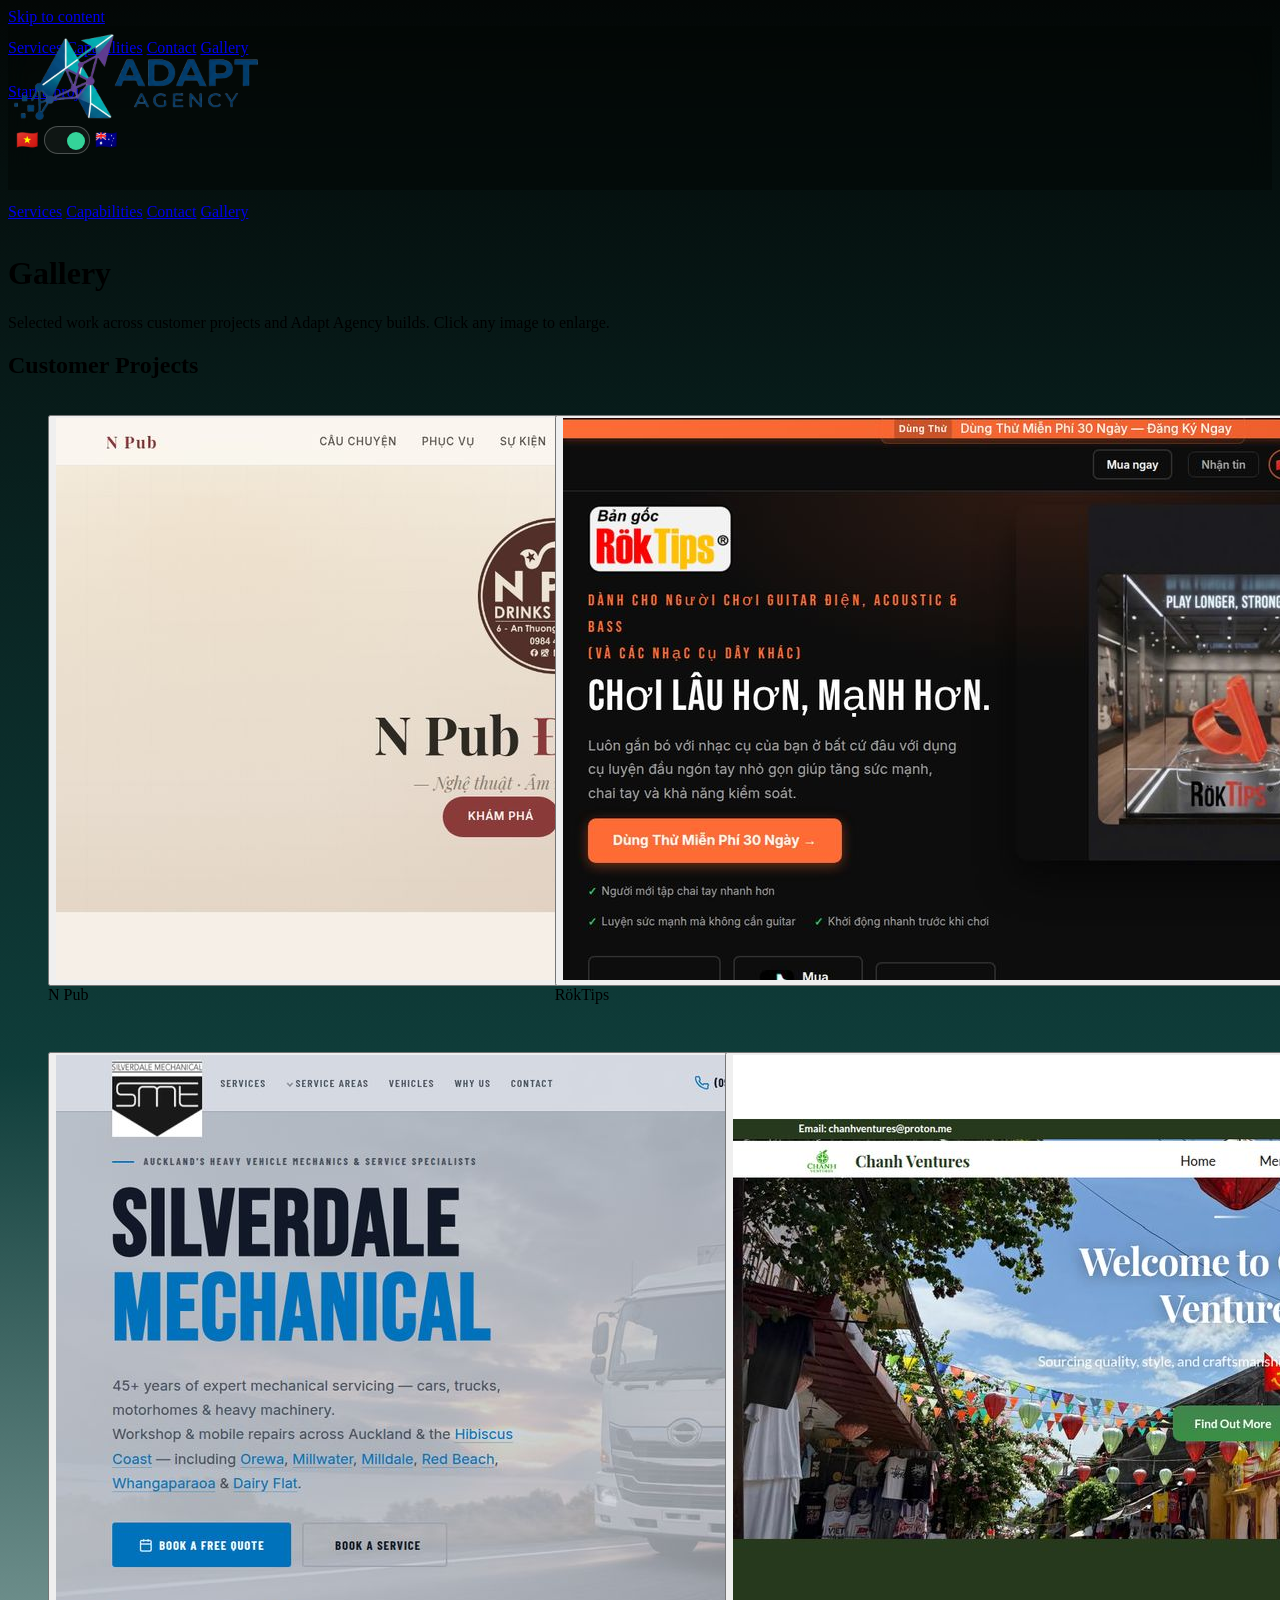
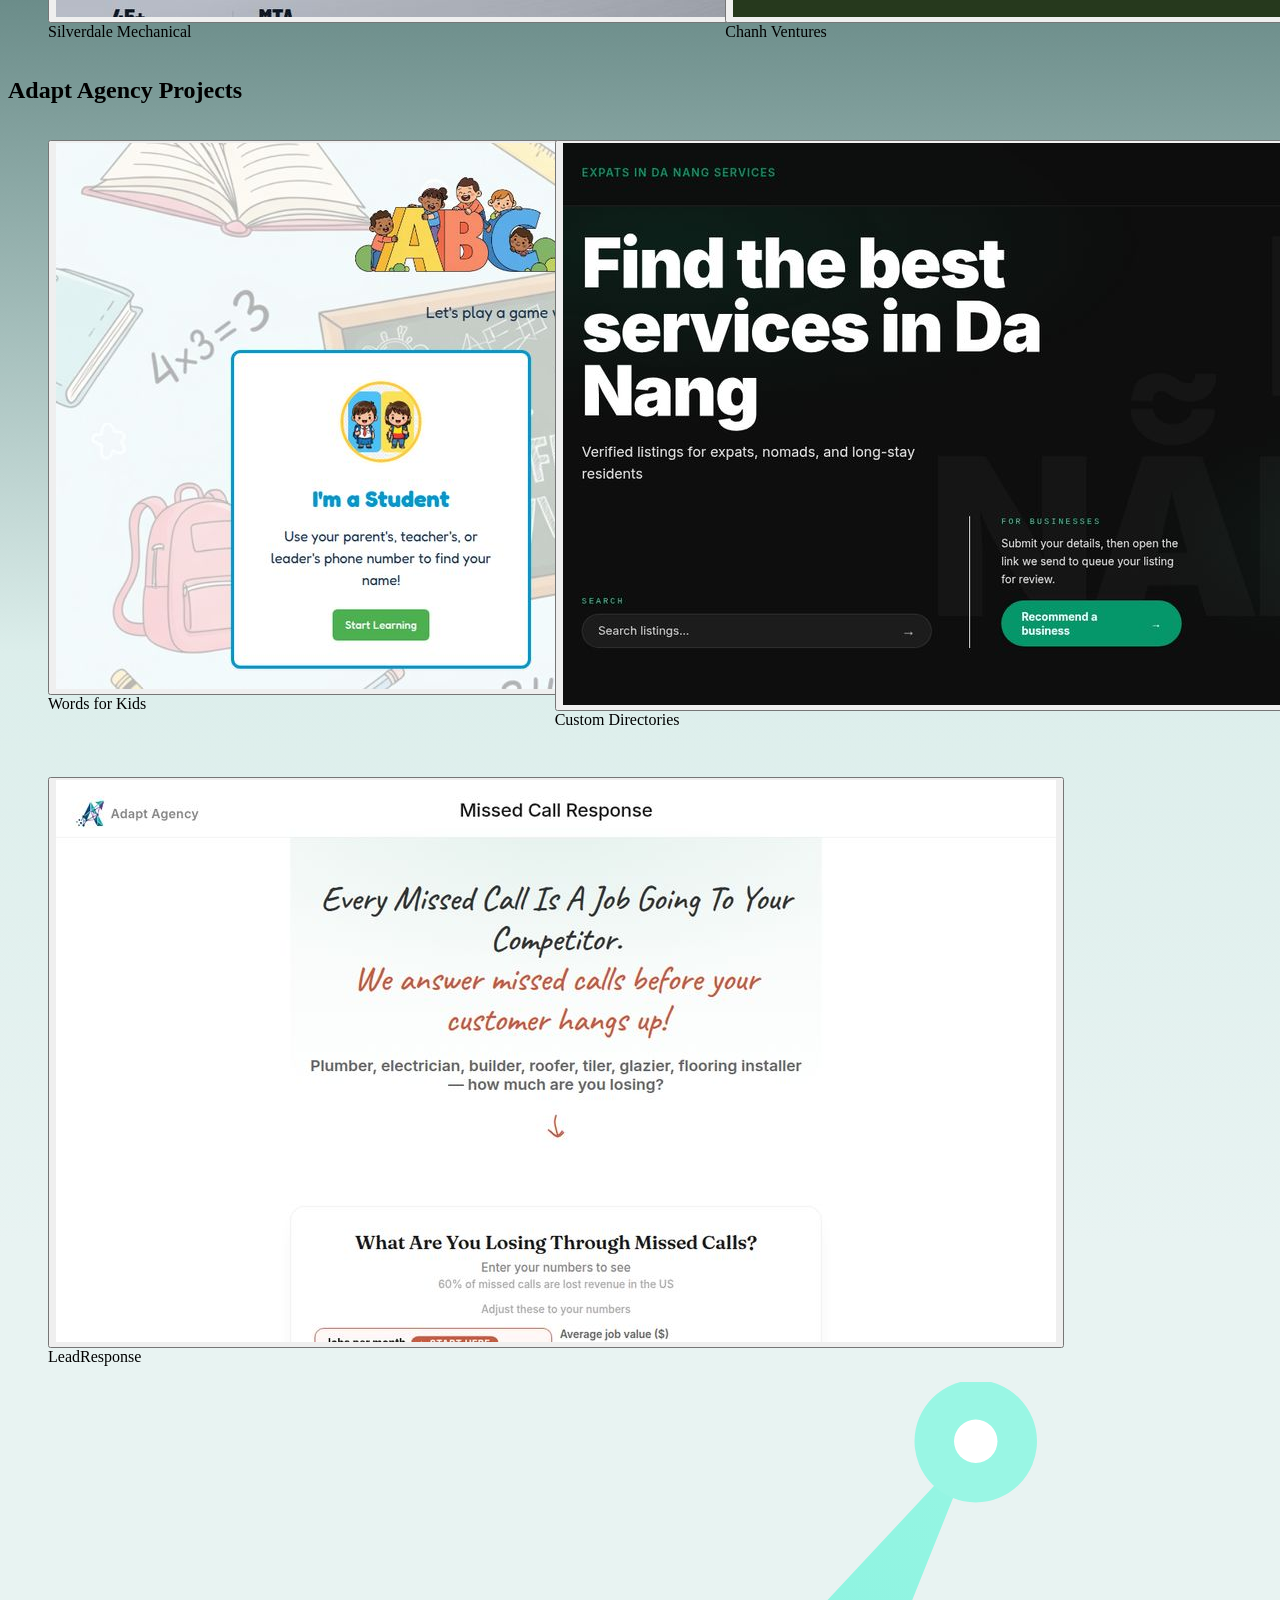
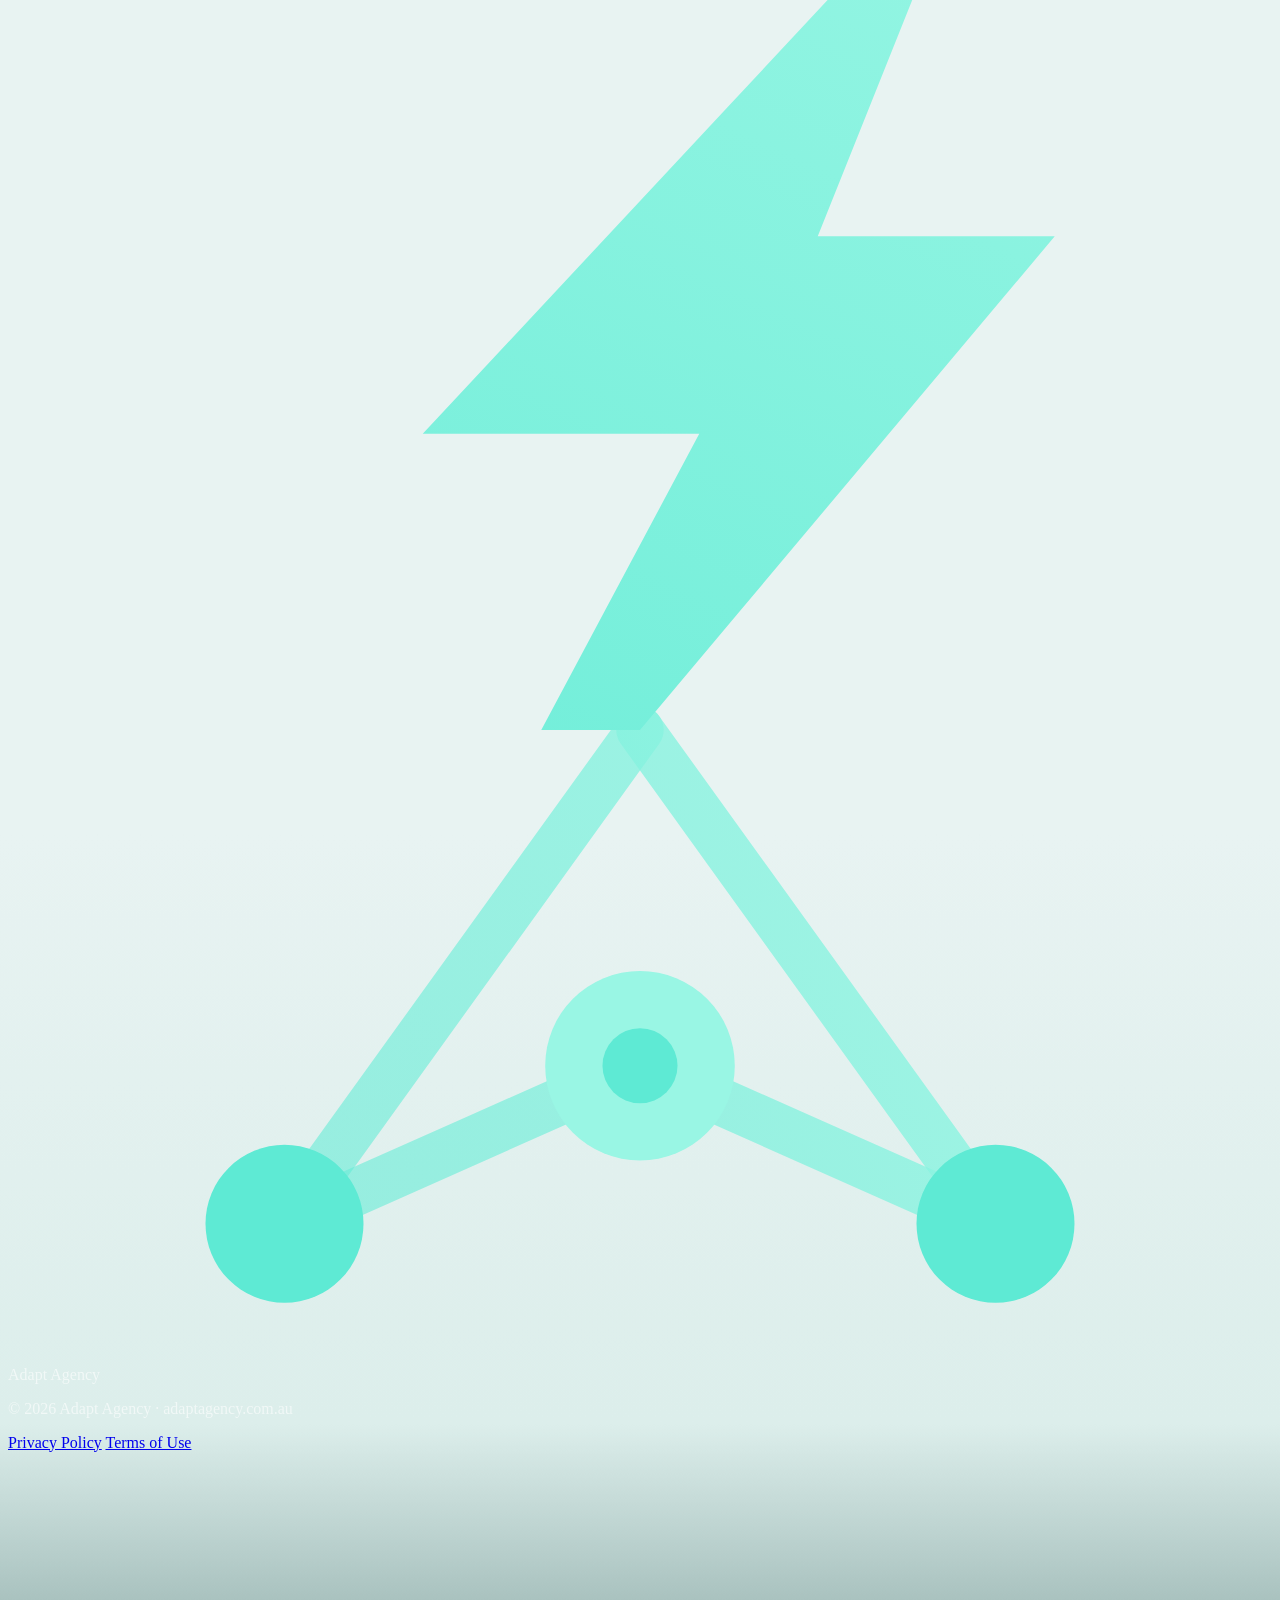
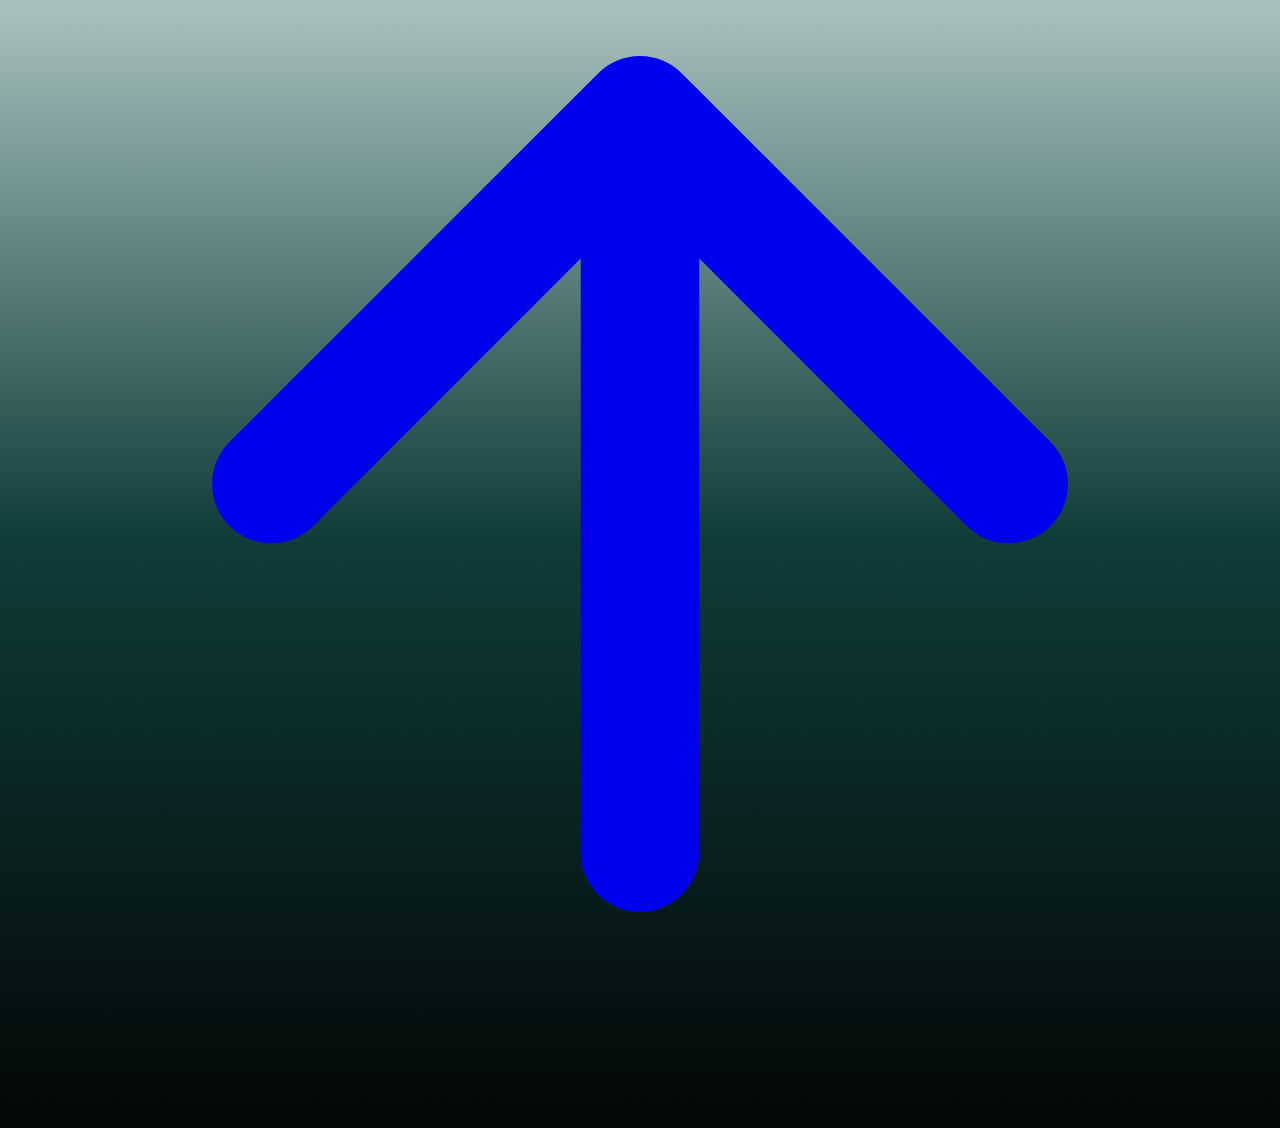
==== gallery.html @ a0011b79 "fix(gallery): lightbox scales narrow images up to fill viewer (width: min(92vw,1100px)) — LeadRespon" ====
<!DOCTYPE html>
<html lang="en-AU" id="top" data-aa-lang="en">
<head>
  <meta charset="UTF-8" />
  <script>
    (function () {
      var k = "adaptagency-lang";
      var ck = "aa_lang_sess";
      var Q = "aa_lang";
      var lang = "en";
      function fromCookie() {
        var prefix = ck + "=";
        var parts = document.cookie.split(";");
        for (var i = 0; i < parts.length; i++) {
          var p = parts[i].trim();
          if (p.indexOf(prefix) !== 0) continue;
          try {
            var v = decodeURIComponent(p.slice(prefix.length));
            if (v === "vi" || v === "en") return v;
          } catch (e) {}
        }
        return null;
      }
      try {
        var sec0 = location.protocol === "https:" ? ";Secure" : "";
        document.cookie = "adaptagency-lang=;path=/;max-age=0;SameSite=Lax" + sec0;
      } catch (e) {}
      try {
        var params = new URLSearchParams(window.location.search.slice(1));
        var q = params.get(Q);
        if (q === "vi" || q === "en") lang = q;
        else {
          var s = sessionStorage.getItem(k);
          if (s === "vi" || s === "en") lang = s;
          else {
            var c = fromCookie();
            if (c) lang = c;
          }
        }
      } catch (e) {}
      document.documentElement.setAttribute("data-aa-lang", lang);
      document.documentElement.lang = lang === "vi" ? "vi" : "en-AU";
    })();
  </script>
  <meta name="viewport" content="width=device-width, initial-scale=1" />
  <title id="doc-title">Gallery — Adapt Agency</title>
  <meta id="doc-desc" name="description" content="Project gallery for Adapt Agency: customer projects and Adapt Agency builds — N Pub, RökTips, Silverdale Mechanical, Chanh Ventures, Words for Kids, Custom Directories, and LeadResponse." />
  <meta name="robots" content="index, follow, max-image-preview:large" />
  <meta name="theme-color" content="#0f3d3a" />
  <meta name="color-scheme" content="light" />
  <link rel="canonical" href="https://adaptagency.com.au/gallery.html" />
  <link rel="alternate" hreflang="en-AU" href="https://adaptagency.com.au/gallery.html" />
  <link rel="alternate" hreflang="vi" href="https://adaptagency.com.au/gallery.html" />
  <link rel="alternate" hreflang="x-default" href="https://adaptagency.com.au/gallery.html" />
  <meta property="og:type" content="website" />
  <meta property="og:url" content="https://adaptagency.com.au/gallery.html" />
  <meta property="og:site_name" content="Adapt Agency" />
  <meta property="og:locale" content="en_AU" />
  <meta property="og:locale:alternate" content="vi_VN" />
  <meta id="og-title" property="og:title" content="Gallery — Adapt Agency" />
  <meta id="og-desc" property="og:description" content="Project gallery for Adapt Agency: customer projects and Adapt Agency builds — N Pub, RökTips, Silverdale Mechanical, Chanh Ventures, Words for Kids, Custom Directories, and LeadResponse." />
  <meta property="og:image" content="https://adaptagency.com.au/brand_assets/logo/adapt-agency-logo-web.svg" />
  <meta property="og:image:alt" content="Adapt Agency" />
  <meta name="twitter:card" content="summary" />
  <meta id="tw-title" name="twitter:title" content="Gallery — Adapt Agency" />
  <meta id="tw-desc" name="twitter:description" content="Project gallery for Adapt Agency: customer projects and Adapt Agency builds." />
  <script type="application/ld+json">
  {
    "@context": "https://schema.org",
    "@graph": [
      {
        "@type": "WebSite",
        "@id": "https://adaptagency.com.au/#website",
        "url": "https://adaptagency.com.au/",
        "name": "Adapt Agency"
      },
      {
        "@type": "WebPage",
        "@id": "https://adaptagency.com.au/gallery.html#webpage",
        "url": "https://adaptagency.com.au/gallery.html",
        "name": "Gallery — Adapt Agency",
        "description": "Project gallery: customer projects and Adapt Agency builds.",
        "isPartOf": { "@id": "https://adaptagency.com.au/#website" },
        "inLanguage": ["en-AU", "vi"]
      }
    ]
  }
  </script>
  <link rel="preconnect" href="https://fonts.googleapis.com" />
  <link rel="preconnect" href="https://fonts.gstatic.com" crossorigin />
  <link href="https://fonts.googleapis.com/css2?family=DM+Sans:ital,opsz,wght@0,9..40,400;0,9..40,500;0,9..40,600;0,9..40,700&family=Fraunces:ital,opsz,wght@0,9..144,400;0,9..144,600;0,9..144,700&display=swap" rel="stylesheet" />
  <link rel="icon" href="brand_assets/logo/mark.svg" type="image/svg+xml" />
  <script src="https://cdn.tailwindcss.com"></script>
  <script>
    tailwind.config = {
      theme: {
        extend: {
          colors: {
            aa: {
              primary: "#0f3d3a",
              "primary-mid": "#1a6b64",
              "primary-tint": "#e8f3f2",
              accent: "#c45c42",
              text: "#141816",
              muted: "#5a6562",
              surface: "#fafaf8",
              border: "#d5e0dd",
            },
          },
          fontFamily: {
            display: ['"Fraunces"', "Georgia", "serif"],
            sans: ['"DM Sans"', "system-ui", "sans-serif"],
          },
          boxShadow: {
            card: "0 18px 50px -12px rgba(0, 0, 0, 0.35)",
          },
        },
      },
    };
  </script>
  <style>
    :root {
      --aa-accent: #c45c42;
    }
    html:lang(vi) body {
      word-break: break-word;
    }

    /* ── Home header (shared with home page) ───────────── */
    .touch-target {
      min-height: 44px;
      display: inline-flex;
      align-items: center;
      justify-content: center;
    }

    /* Shared hero + home header fill (no seam between header and hero) */
    .hero-atmos,
    .site-header-home {
      background: transparent;
    }

    .site-header-home {
      position: sticky;
      top: 0;
      z-index: 20;
      overflow: visible;
      padding-bottom: 0.75rem;
      background: rgba(3, 7, 6, 0.45);
      backdrop-filter: blur(12px);
      -webkit-backdrop-filter: blur(12px);
    }

    @media (min-width: 640px) {
      .site-header-home {
        padding-bottom: 1rem;
      }
    }

    @media (min-width: 768px) {
      .site-header-home {
        padding-bottom: 1.25rem;
      }
    }

    @media (min-width: 1024px) {
      .site-header-home {
        padding-bottom: 1.5rem;
      }
    }

    .nav-link {
      transition: color 0.2s ease, opacity 0.2s ease;
    }
    .nav-link:hover {
      color: rgba(255, 255, 255, 0.95);
    }

    /* Home header logo: hangs into the hero */
    .site-logo-slot {
      position: relative;
      flex-shrink: 0;
      width: 6.65rem;
      height: 0;
    }

    .site-logo-link {
      position: absolute;
      left: 0;
      top: 0.125rem;
      z-index: 30;
      transition: opacity 0.2s ease, transform 0.2s ease;
    }

    .site-logo-link:hover {
      opacity: 0.92;
    }

    .site-logo-link:active {
      transform: scale(0.985);
    }

    .site-logo-overhang {
      display: block;
      height: 3.675rem;
      width: auto;
      max-width: none;
    }

    @media (min-width: 640px) {
      .site-logo-slot {
        width: 8.05rem;
      }

      .site-logo-overhang {
        height: 4.55rem;
      }
    }

    @media (min-width: 768px) {
      .site-logo-slot {
        width: 9.45rem;
      }

      .site-logo-overhang {
        height: 5.425rem;
      }
    }

    @media (min-width: 1024px) {
      .site-logo-slot {
        width: 10.5rem;
      }

      .site-logo-overhang {
        height: 6.125rem;
      }
    }

    /* Starfield texture (same layer as the home hero) */
    .starfield {
      background-image:
        radial-gradient(1px 1px at 20% 30%, rgba(255, 255, 255, 0.35), transparent),
        radial-gradient(1px 1px at 60% 70%, rgba(255, 255, 255, 0.2), transparent),
        radial-gradient(1px 1px at 50% 50%, rgba(255, 255, 255, 0.25), transparent),
        radial-gradient(1px 1px at 80% 10%, rgba(255, 255, 255, 0.3), transparent),
        radial-gradient(1px 1px at 90% 60%, rgba(255, 255, 255, 0.15), transparent),
        radial-gradient(1px 1px at 33% 80%, rgba(255, 255, 255, 0.2), transparent),
        radial-gradient(1px 1px at 15% 55%, rgba(255, 255, 255, 0.18), transparent);
      background-size: 100% 100%;
      opacity: 0.5;
    }

    /* Language toggle (VN ↔ EN): shell matches CTA pill; emerald thumb */
    .lang-switch-wrap {
      display: flex;
      align-items: center;
      gap: 0.35rem;
      min-height: 44px;
      padding: 0.25rem 0.5rem;
    }
    .lang-switch-wrap .lang-flag {
      font-size: 1.125rem;
      line-height: 1;
      user-select: none;
    }
    .lang-switch-track {
      display: block;
      position: relative;
      width: 2.875rem;
      min-width: 2.875rem;
      height: 1.75rem;
      border-radius: 9999px;
      border: 1px solid rgb(255 255 255 / 0.25);
      background: rgb(255 255 255 / 0.05);
      padding: 2px;
      flex-shrink: 0;
      cursor: pointer;
      transition: border-color 0.15s ease, background 0.15s ease;
    }
    .lang-switch-track:hover {
      border-color: rgb(255 255 255 / 0.4);
      background: rgb(255 255 255 / 0.1);
    }
    .lang-switch-thumb {
      position: absolute;
      top: 50%;
      left: 2px;
      width: 1.125rem;
      height: 1.125rem;
      border-radius: 9999px;
      background: #34d399;
      box-shadow: 0 1px 3px rgba(0, 0, 0, 0.25);
      transform: translateY(calc(-50% + 1px));
      transition: transform 0.22s ease-out;
      pointer-events: none;
    }
    html[data-aa-lang="en"] .lang-switch-wrap .lang-switch-thumb {
      transform: translateX(calc(2.875rem - 1.125rem - 8px)) translateY(calc(-50% + 1px));
    }

    input:focus-visible,
    textarea:focus-visible,
    button:focus-visible,
    a:focus-visible {
      outline: 2px solid var(--aa-accent);
      outline-offset: 3px;
    }

    /* ── Gallery: brick masonry (rows of 3; next course offset half a card) ── */
    .masonry {
      display: flex;
      flex-wrap: wrap;
      gap: 1rem;
    }
    .masonry > .gallery-card {
      width: calc(33.333% - 0.667rem);
    }
    /* Second course (items 4-5 of each 6-cycle) sits half a card right */
    .masonry > .gallery-card:nth-child(6n+4) {
      margin-left: 16.6667%;
    }
    @media (max-width: 1023px) {
      .masonry > .gallery-card {
        width: calc(50% - 0.5rem);
      }
      .masonry > .gallery-card:nth-child(6n+4) {
        margin-left: 0;
      }
    }
    @media (max-width: 639px) {
      .masonry > .gallery-card {
        width: 100%;
      }
    }

    .gallery-trigger:focus-visible {
      outline: 2px solid var(--aa-accent);
      outline-offset: 2px;
      border-radius: 0.75rem;
    }

    /* ── Gallery: lightbox ─────────────────────────────── */
    .lightbox {
      position: fixed;
      inset: 0;
      z-index: 60;
      overflow-y: auto;
      background: rgba(5, 15, 14, 0.92);
      opacity: 0;
      visibility: hidden;
      transition: opacity 0.2s ease, visibility 0.2s ease;
    }
    .lightbox.open {
      opacity: 1;
      visibility: visible;
    }
    .lightbox-inner {
      display: flex;
      min-height: 100%;
      padding: 3rem 1rem 4rem;
    }
    .lightbox-inner img {
      width: min(92vw, 1100px);
      max-width: 92vw;
      max-height: none;
      height: auto;
      margin: auto;
      border-radius: 0.5rem;
      box-shadow: 0 24px 64px rgba(0, 0, 0, 0.45);
    }
    .lightbox-caption {
      position: fixed;
      left: 50%;
      bottom: 3.25rem;
      transform: translateX(-50%);
      color: rgba(255, 255, 255, 0.9);
      font-size: 0.95rem;
      font-weight: 600;
      text-align: center;
      max-width: 80vw;
      white-space: nowrap;
      overflow: hidden;
      text-overflow: ellipsis;
    }
    .lightbox-counter {
      position: fixed;
      bottom: 1rem;
      left: 50%;
      transform: translateX(-50%);
      color: rgba(255, 255, 255, 0.75);
      font-size: 0.85rem;
    }
    .lightbox-close {
      position: fixed;
      top: 1rem;
      right: 1rem;
      width: 44px;
      height: 44px;
      border-radius: 9999px;
      border: 0;
      background: rgba(255, 255, 255, 0.12);
      color: #ffffff;
      font-size: 1.1rem;
      line-height: 1;
      cursor: pointer;
      transition: background 0.2s ease;
      display: flex;
      align-items: center;
      justify-content: center;
    }
    .lightbox-close:hover { background: rgba(255, 255, 255, 0.24); }
    .lightbox-nav {
      position: fixed;
      top: 50%;
      transform: translateY(-50%);
      width: 48px;
      height: 48px;
      border-radius: 9999px;
      border: 0;
      background: rgba(255, 255, 255, 0.12);
      color: #ffffff;
      font-size: 1.6rem;
      line-height: 1;
      cursor: pointer;
      transition: background 0.2s ease;
      display: flex;
      align-items: center;
      justify-content: center;
    }
    .lightbox-nav:hover { background: rgba(255, 255, 255, 0.24); }
    .lightbox-prev { left: 1rem; }
    .lightbox-next { right: 1rem; }
    .lightbox-close:focus-visible,
    .lightbox-nav:focus-visible {
      outline: 2px solid #ffffff;
      outline-offset: 2px;
    }
    @media (max-width: 639px) {
      .lightbox-nav { width: 40px; height: 40px; font-size: 1.2rem; }
      .lightbox-prev { left: 0.5rem; }
      .lightbox-next { right: 0.5rem; }
      .lightbox-caption { bottom: 3.5rem; white-space: normal; }
    }
  </style>
</head>
<body class="text-aa-text antialiased" style="background: linear-gradient(to bottom, #030706 0%, #0f3d3a 18%, #dceeeb 38%, #e8f3f2 48%, #e8f3f2 68%, #dceeeb 78%, #0f3d3a 90%, #030706 100%); min-height: 100vh;">
  <a href="#main" class="absolute left-[-9999px] top-4 z-[100] bg-white px-4 py-2 text-sm font-medium text-aa-primary shadow-md focus:left-4 focus:outline-none" data-i18n="skip">Skip to content</a>

  <header class="site-header-home">
    <div class="mx-auto flex max-w-7xl flex-nowrap items-center justify-between gap-1.5 px-3 py-2.5 sm:gap-3 sm:px-5 sm:py-4 md:gap-4 md:px-8">
        <div class="site-logo-slot">
          <a href="https://adaptagency.com.au" class="site-logo-link" data-i18n-aria="logo_aria">
            <img
              src="brand_assets/logo/adapt-agency.png"
              alt="Adapt Agency"
              width="768"
              height="294"
              class="site-logo-overhang"
              decoding="async"
            />
          </a>
        </div>
        <nav class="hidden min-w-0 flex-1 items-center justify-center gap-0.5 text-[11px] font-medium text-white/65 sm:gap-6 sm:text-sm md:flex md:gap-7" data-i18n-aria="nav_aria" aria-label="Primary">
          <a href="index.html#services" class="nav-link touch-target shrink-0 rounded-md px-1.5 sm:px-3" data-i18n="nav_services">Services</a>
          <a href="index.html#capabilities" class="nav-link touch-target shrink-0 rounded-md px-1.5 sm:px-3" data-i18n="nav_capabilities">Capabilities</a>
          <a href="index.html#lead" class="nav-link touch-target shrink-0 rounded-md px-1.5 sm:px-3" data-i18n="nav_contact">Contact</a>
          <a href="gallery.html" class="nav-link touch-target shrink-0 rounded-md px-1.5 sm:px-3 opacity-90" data-i18n="nav_gallery">Gallery</a>
        </nav>
        <div class="flex shrink-0 items-center gap-1.5 sm:gap-3">
          <a href="index.html#lead" class="touch-target whitespace-nowrap rounded-full border border-white/25 bg-white/5 px-2 py-1.5 text-[11px] font-semibold text-white backdrop-blur-sm transition-colors hover:border-white/40 hover:bg-white/10 sm:px-4 sm:text-sm md:px-5" data-i18n="cta_start">Start a project</a>
          <div id="lang-switch-root" class="lang-switch-wrap is-en shrink-0 rounded-full border border-white/25 bg-white/5 backdrop-blur-sm transition-colors hover:border-white/40 hover:bg-white/10" data-lang="en">
            <span class="lang-flag" aria-hidden="true">🇻🇳</span>
            <button type="button" id="lang-toggle" class="lang-switch-track" role="switch" aria-checked="false" data-i18n-aria="lang_toggle_aria">
              <span class="lang-switch-thumb" aria-hidden="true"></span>
            </button>
            <span class="lang-flag" aria-hidden="true">🇦🇺</span>
          </div>
        </div>
    </div>
  </header>

  <main id="main" class="relative">
    <!-- Dark header zone (starfield + glow layers, same as the home hero) -->
    <div class="hero-atmos relative overflow-hidden text-white">
      <div class="starfield pointer-events-none absolute inset-0" aria-hidden="true"></div>
      <div class="pointer-events-none absolute inset-0" aria-hidden="true" style="background: radial-gradient(ellipse 120% 80% at 50% -20%, rgba(45, 212, 191, 0.15), transparent 55%), radial-gradient(ellipse 90% 60% at 10% 60%, rgba(16, 185, 129, 0.1), transparent 50%);"></div>
      <div class="pointer-events-none absolute inset-0 bg-gradient-to-b from-[#030706] via-[#0a1816] to-transparent" aria-hidden="true"></div>

      <nav class="relative z-10 mx-auto flex max-w-7xl flex-wrap items-center justify-center gap-x-2 gap-y-1 border-b border-white/[0.08] px-4 pb-4 pt-6 text-sm font-medium text-white/70 md:hidden" data-i18n-aria="nav_aria" aria-label="Primary">
        <a href="index.html#services" class="nav-link touch-target rounded-md px-1.5 py-1" data-i18n="nav_services">Services</a>
        <a href="index.html#capabilities" class="nav-link touch-target rounded-md px-1.5 py-1" data-i18n="nav_capabilities">Capabilities</a>
        <a href="index.html#lead" class="nav-link touch-target rounded-md px-1.5 py-1" data-i18n="nav_contact">Contact</a>
        <a href="gallery.html" class="nav-link touch-target rounded-md px-1.5 py-1 opacity-90" data-i18n="nav_gallery">Gallery</a>
      </nav>

      <div class="relative z-10 mx-auto max-w-7xl px-4 pb-10 pt-10 sm:px-5 sm:pb-14 sm:pt-14 md:px-8">
        <h1 class="font-display text-3xl font-semibold text-white sm:text-4xl" data-i18n="gallery_h1">Gallery</h1>
        <p class="mt-3 max-w-2xl text-sm text-white/70 sm:text-base" data-i18n="gallery_intro">
          Selected work across customer projects and Adapt Agency builds. Click any image to enlarge.
        </p>
      </div>
    </div>

    <div class="relative z-10 mx-auto max-w-7xl px-4 py-12 sm:px-5 sm:py-16 md:px-8">
      <section aria-labelledby="customer-heading" class="mt-2">
        <h2 id="customer-heading" class="font-display text-2xl font-semibold text-aa-primary sm:text-3xl" data-i18n="cust_h2">Customer Projects</h2>
        <div class="masonry mt-8">
          <figure class="gallery-card break-inside-avoid overflow-hidden rounded-xl border border-aa-border bg-white shadow-sm transition-shadow hover:shadow-md">
            <button type="button" class="gallery-trigger block w-full cursor-zoom-in text-left" data-i18n-aria="lb_enlarge">
              <img src="gallery/img/npub.jpg" data-full="gallery/img/full/npub.jpg" width="1000" height="562" alt="N Pub — homepage" loading="lazy" decoding="async" class="h-auto w-full" data-i18n-alt="alt_npub" />
            </button>
            <figcaption class="px-4 py-3 text-sm font-medium text-aa-text">N Pub</figcaption>
          </figure>
          <figure class="gallery-card break-inside-avoid overflow-hidden rounded-xl border border-aa-border bg-white shadow-sm transition-shadow hover:shadow-md">
            <button type="button" class="gallery-trigger block w-full cursor-zoom-in text-left" data-i18n-aria="lb_enlarge">
              <img src="gallery/img/roktips.jpg" data-full="gallery/img/full/roktips.jpg" width="1000" height="562" alt="RökTips — homepage" loading="lazy" decoding="async" class="h-auto w-full" data-i18n-alt="alt_roktips" />
            </button>
            <figcaption class="px-4 py-3 text-sm font-medium text-aa-text">RökTips</figcaption>
          </figure>
          <figure class="gallery-card break-inside-avoid overflow-hidden rounded-xl border border-aa-border bg-white shadow-sm transition-shadow hover:shadow-md">
            <button type="button" class="gallery-trigger block w-full cursor-zoom-in text-left" data-i18n-aria="lb_enlarge">
              <img src="gallery/img/silverdalemechanical.jpg" data-full="gallery/img/full/silverdalemechanical.jpg" width="1000" height="562" alt="Silverdale Mechanical — homepage" loading="lazy" decoding="async" class="h-auto w-full" data-i18n-alt="alt_silverdale" />
            </button>
            <figcaption class="px-4 py-3 text-sm font-medium text-aa-text">Silverdale Mechanical</figcaption>
          </figure>
          <figure class="gallery-card break-inside-avoid overflow-hidden rounded-xl border border-aa-border bg-white shadow-sm transition-shadow hover:shadow-md">
            <button type="button" class="gallery-trigger block w-full cursor-zoom-in text-left" data-i18n-aria="lb_enlarge">
              <img src="gallery/img/chanhventures.jpg" data-full="gallery/img/full/chanhventures.jpg" width="1000" height="562" alt="Chanh Ventures — homepage" loading="lazy" decoding="async" class="h-auto w-full" data-i18n-alt="alt_chanhventures" />
            </button>
            <figcaption class="px-4 py-3 text-sm font-medium text-aa-text">Chanh Ventures</figcaption>
          </figure>
        </div>
      </section>

      <section aria-labelledby="agency-heading" class="mt-16">
        <h2 id="agency-heading" class="font-display text-2xl font-semibold text-aa-primary sm:text-3xl" data-i18n="agency_h2">Adapt Agency Projects</h2>
        <div class="masonry mt-8">
          <figure class="gallery-card break-inside-avoid overflow-hidden rounded-xl border border-aa-border bg-white shadow-sm transition-shadow hover:shadow-md">
            <button type="button" class="gallery-trigger block w-full cursor-zoom-in text-left" data-i18n-aria="lb_enlarge">
              <img src="gallery/img/wordsforkids.jpg" data-full="gallery/img/full/wordsforkids.jpg" width="1000" height="546" alt="Words for Kids — app home" loading="lazy" decoding="async" class="h-auto w-full" data-i18n-alt="alt_wordsforkids" />
            </button>
            <figcaption class="px-4 py-3 text-sm font-medium text-aa-text">Words for Kids</figcaption>
          </figure>
          <figure class="gallery-card break-inside-avoid overflow-hidden rounded-xl border border-aa-border bg-white shadow-sm transition-shadow hover:shadow-md">
            <button type="button" class="gallery-trigger block w-full cursor-zoom-in text-left" data-i18n-aria="lb_enlarge">
              <img src="gallery/img/customdirectories.jpg" data-full="gallery/img/full/customdirectories.jpg" width="1000" height="562" alt="Custom Directories — Expats in Da Nang Services" loading="lazy" decoding="async" class="h-auto w-full" data-i18n-alt="alt_customdirectories" />
            </button>
            <figcaption class="px-4 py-3 text-sm font-medium text-aa-text">Custom Directories</figcaption>
          </figure>
          <figure class="gallery-card break-inside-avoid overflow-hidden rounded-xl border border-aa-border bg-white shadow-sm transition-shadow hover:shadow-md">
            <button type="button" class="gallery-trigger block w-full cursor-zoom-in text-left" data-i18n-aria="lb_enlarge">
              <img src="gallery/img/leadresponse.jpg" data-full="gallery/img/full/leadresponse.jpg?v=3" width="1000" height="562" alt="LeadResponse — homepage" loading="lazy" decoding="async" class="h-auto w-full" data-i18n-alt="alt_leadresponse" />
            </button>
            <figcaption class="px-4 py-3 text-sm font-medium text-aa-text">LeadResponse</figcaption>
          </figure>
        </div>
      </section>
    </div>
  </main>

  <footer class="px-4 py-8 text-center text-sm sm:px-5 sm:py-10" style="color: rgba(255,255,255,0.6);">
    <div class="mb-3 flex items-center justify-center gap-1.5 text-white/80">
      <svg class="h-5 w-4 shrink-0" viewBox="0 0 32 40" aria-hidden="true">
        <defs>
          <linearGradient id="footer-bolt-grad" x1="8" y1="40" x2="26" y2="0" gradientUnits="userSpaceOnUse">
            <stop offset="0%" stop-color="#5eead4" />
            <stop offset="100%" stop-color="#99f6e4" />
          </linearGradient>
          <linearGradient id="footer-synapse-grad" x1="6" y1="38" x2="26" y2="28" gradientUnits="userSpaceOnUse">
            <stop offset="0%" stop-color="#5eead4" stop-opacity="0.55" />
            <stop offset="100%" stop-color="#99f6e4" stop-opacity="0.9" />
          </linearGradient>
        </defs>
        <g stroke="url(#footer-synapse-grad)" stroke-width="1.2" stroke-linecap="round" fill="none">
          <path d="M7 36.5 16 32.5 25 36.5" />
          <path d="M7 36.5 16 24" />
          <path d="M25 36.5 16 24" />
        </g>
        <circle cx="7" cy="36.5" r="2" fill="#5eead4" />
        <circle cx="25" cy="36.5" r="2" fill="#5eead4" />
        <circle cx="16" cy="32.5" r="2.4" fill="#99f6e4" />
        <circle cx="16" cy="32.5" r="0.95" fill="#5eead4" />
        <path fill="url(#footer-bolt-grad)" d="M16 24 26.5 11.5H20.5L24.5 1.5 10.5 16.5H17.5L13.5 24H16z" />
        <circle cx="24.5" cy="1.5" r="1.55" fill="#99f6e4" />
        <circle cx="24.5" cy="1.5" r="0.55" fill="#fff" />
      </svg>
      <span class="text-sm font-semibold tracking-tight">Adapt Agency</span>
    </div>
    <p>© <span id="y"></span> Adapt Agency · adaptagency.com.au</p>
    <div class="mt-4 flex flex-wrap justify-center gap-x-5 gap-y-2 text-xs sm:text-sm">
      <a href="privacy.html" class="text-white/50 underline decoration-white/15 underline-offset-2 transition-colors hover:text-emerald-300 hover:decoration-emerald-300" data-i18n="footer_privacy">Privacy Policy</a>
      <a href="terms.html" class="text-white/50 underline decoration-white/15 underline-offset-2 transition-colors hover:text-emerald-300 hover:decoration-emerald-300" data-i18n="footer_terms">Terms of Use</a>
    </div>
    <div class="mt-6 flex justify-center">
      <a
        href="#top"
        class="inline-flex h-11 w-11 items-center justify-center rounded-full border-2 border-emerald-500/45 bg-emerald-500/[0.12] text-emerald-600 transition-colors hover:border-emerald-500 hover:bg-emerald-500/[0.18] hover:text-emerald-700 focus:outline-none focus-visible:ring-2 focus-visible:ring-aa-accent focus-visible:ring-offset-2"
        data-i18n-aria="footer_top_aria"
      >
        <svg class="h-5 w-5" viewBox="0 0 24 24" aria-hidden="true" fill="none" stroke="currentColor" stroke-width="2.25" stroke-linecap="round" stroke-linejoin="round">
          <path d="M12 19V5M5 12l7-7 7 7" />
        </svg>
      </a>
    </div>
  </footer>

  <div class="lightbox" id="lightbox" aria-hidden="true" role="dialog" aria-label="Image viewer">
    <button type="button" class="lightbox-close" id="lbClose" aria-label="Close">✕</button>
    <button type="button" class="lightbox-nav lightbox-prev" id="lbPrev" aria-label="Previous image">‹</button>
    <button type="button" class="lightbox-nav lightbox-next" id="lbNext" aria-label="Next image">›</button>
    <div class="lightbox-inner">
      <img id="lbImg" src="" alt="" />
    </div>
    <div class="lightbox-caption" id="lbCap"></div>
    <div class="lightbox-counter" id="lbCounter"></div>
  </div>

  <script>
    document.getElementById("y").textContent = new Date().getFullYear();

    var I18N = {
      en: {
        skip: "Skip to content",
        logo_aria: "Adapt Agency home",
        lang_toggle_aria: "Switch language: Australian English or Vietnamese",
        nav_aria: "Primary",
        cta_start: "Start a project",
        nav_services: "Services",
        nav_capabilities: "Capabilities",
        nav_contact: "Contact",
        nav_gallery: "Gallery",
        footer_privacy: "Privacy Policy",
        footer_terms: "Terms of Use",
        footer_top_aria: "Back to top",
        doc_title: "Gallery — Adapt Agency",
        doc_desc:
          "Project gallery for Adapt Agency: customer projects and Adapt Agency builds — N Pub, RökTips, Silverdale Mechanical, Chanh Ventures, Words for Kids, Custom Directories, and LeadResponse.",
        gallery_h1: "Gallery",
        gallery_intro: "Selected work across customer projects and Adapt Agency builds. Click any image to enlarge.",
        cust_h2: "Customer Projects",
        agency_h2: "Adapt Agency Projects",
        alt_npub: "N Pub — homepage screenshot",
        alt_roktips: "RökTips — homepage screenshot",
        alt_silverdale: "Silverdale Mechanical — homepage screenshot",
        alt_chanhventures: "Chanh Ventures — homepage screenshot",
        alt_wordsforkids: "Words for Kids — app home screen",
        alt_customdirectories: "Expats in Da Nang Services — Custom Directories demo",
        alt_leadresponse: "LeadResponse — homepage screenshot",
        lb_enlarge: "Enlarge image",
        lb_close: "Close",
        lb_prev: "Previous image",
        lb_next: "Next image",
        lb_counter: "{n} of {m}",
      },
      vi: {
        skip: "Bỏ qua đến nội dung",
        logo_aria: "Trang chủ Adapt Agency",
        lang_toggle_aria: "Chuyển ngôn ngữ: Tiếng Việt hoặc tiếng Anh Úc",
        nav_aria: "Điều hướng chính",
        cta_start: "Bắt đầu dự án",
        nav_services: "Dịch vụ",
        nav_capabilities: "Năng lực",
        nav_contact: "Liên hệ",
        nav_gallery: "Thư viện",
        footer_privacy: "Chính sách quyền riêng tư",
        footer_terms: "Điều khoản sử dụng",
        footer_top_aria: "Lên đầu trang",
        doc_title: "Thư viện — Adapt Agency",
        doc_desc:
          "Thư viện dự án của Adapt Agency: dự án khách hàng và dự án nội bộ — N Pub, RökTips, Silverdale Mechanical, Chanh Ventures, Words for Kids, Custom Directories và LeadResponse.",
        gallery_h1: "Thư viện",
        gallery_intro: "Các dự án tiêu biểu của khách hàng và Adapt Agency. Nhấp vào ảnh để xem lớn hơn.",
        cust_h2: "Dự án khách hàng",
        agency_h2: "Dự án của Adapt Agency",
        alt_npub: "N Pub — ảnh trang chủ",
        alt_roktips: "RökTips — ảnh trang chủ",
        alt_silverdale: "Silverdale Mechanical — ảnh trang chủ",
        alt_chanhventures: "Chanh Ventures — ảnh trang chủ",
        alt_wordsforkids: "Words for Kids — màn hình chính của ứng dụng",
        alt_customdirectories: "Expats in Da Nang Services — bản demo Custom Directories",
        alt_leadresponse: "LeadResponse — ảnh trang chủ",
        lb_enlarge: "Xem ảnh lớn",
        lb_close: "Đóng",
        lb_prev: "Ảnh trước",
        lb_next: "Ảnh tiếp theo",
        lb_counter: "{n} trên {m}",
      },
    };
  </script>
  <script src="js/adaptagency-lang.js"></script>
  <script>
    AdaptAgencyLang.init(I18N);
  </script>
  <script>
    (function () {
      "use strict";
      var cards = Array.prototype.slice.call(document.querySelectorAll(".gallery-card"));
      var lb = document.getElementById("lightbox");
      var lbImg = document.getElementById("lbImg");
      var lbCap = document.getElementById("lbCap");
      var lbCounter = document.getElementById("lbCounter");
      var lbClose = document.getElementById("lbClose");
      var lbPrev = document.getElementById("lbPrev");
      var lbNext = document.getElementById("lbNext");
      var idx = 0;
      var lastFocus = null;

      function counterText(n, m) {
        var fmt = AdaptAgencyLang.t("lb_counter");
        return String(fmt).replace("{n}", n).replace("{m}", m);
      }

      function show(i) {
        idx = (i + cards.length) % cards.length;
        var card = cards[idx];
        var img = card.querySelector("img");
        var cap = card.querySelector("figcaption");
        lbImg.setAttribute("src", img.getAttribute("data-full") || img.getAttribute("src"));
        lbImg.setAttribute("alt", img.getAttribute("alt"));
        lbCap.textContent = cap ? cap.textContent : "";
        lbCounter.textContent = counterText(idx + 1, cards.length);
        lb.setAttribute("aria-hidden", "false");
        document.body.style.overflow = "hidden";
        lb.classList.add("open");
        lbClose.focus();
      }

      function close() {
        lb.classList.remove("open");
        lb.setAttribute("aria-hidden", "true");
        document.body.style.overflow = "";
        if (lastFocus) lastFocus.focus();
      }

      cards.forEach(function (card, i) {
        var trigger = card.querySelector(".gallery-trigger");
        if (!trigger) return;
        var cap = card.querySelector("figcaption");
        if (cap) {
          trigger.setAttribute("aria-label", AdaptAgencyLang.t("lb_enlarge") + ": " + cap.textContent.trim());
        }
        trigger.addEventListener("click", function () {
          lastFocus = trigger;
          show(i);
        });
      });

      lbClose.addEventListener("click", close);
      lbPrev.addEventListener("click", function (e) { e.stopPropagation(); show(idx - 1); });
      lbNext.addEventListener("click", function (e) { e.stopPropagation(); show(idx + 1); });
      lb.addEventListener("click", function (e) { if (e.target === lb) close(); });

      document.addEventListener("keydown", function (e) {
        if (!lb.classList.contains("open")) return;
        if (e.key === "Escape") { close(); return; }
        if (e.key === "ArrowLeft") { show(idx - 1); return; }
        if (e.key === "ArrowRight") { show(idx + 1); return; }
      });
    })();
  </script>
</body>
</html>
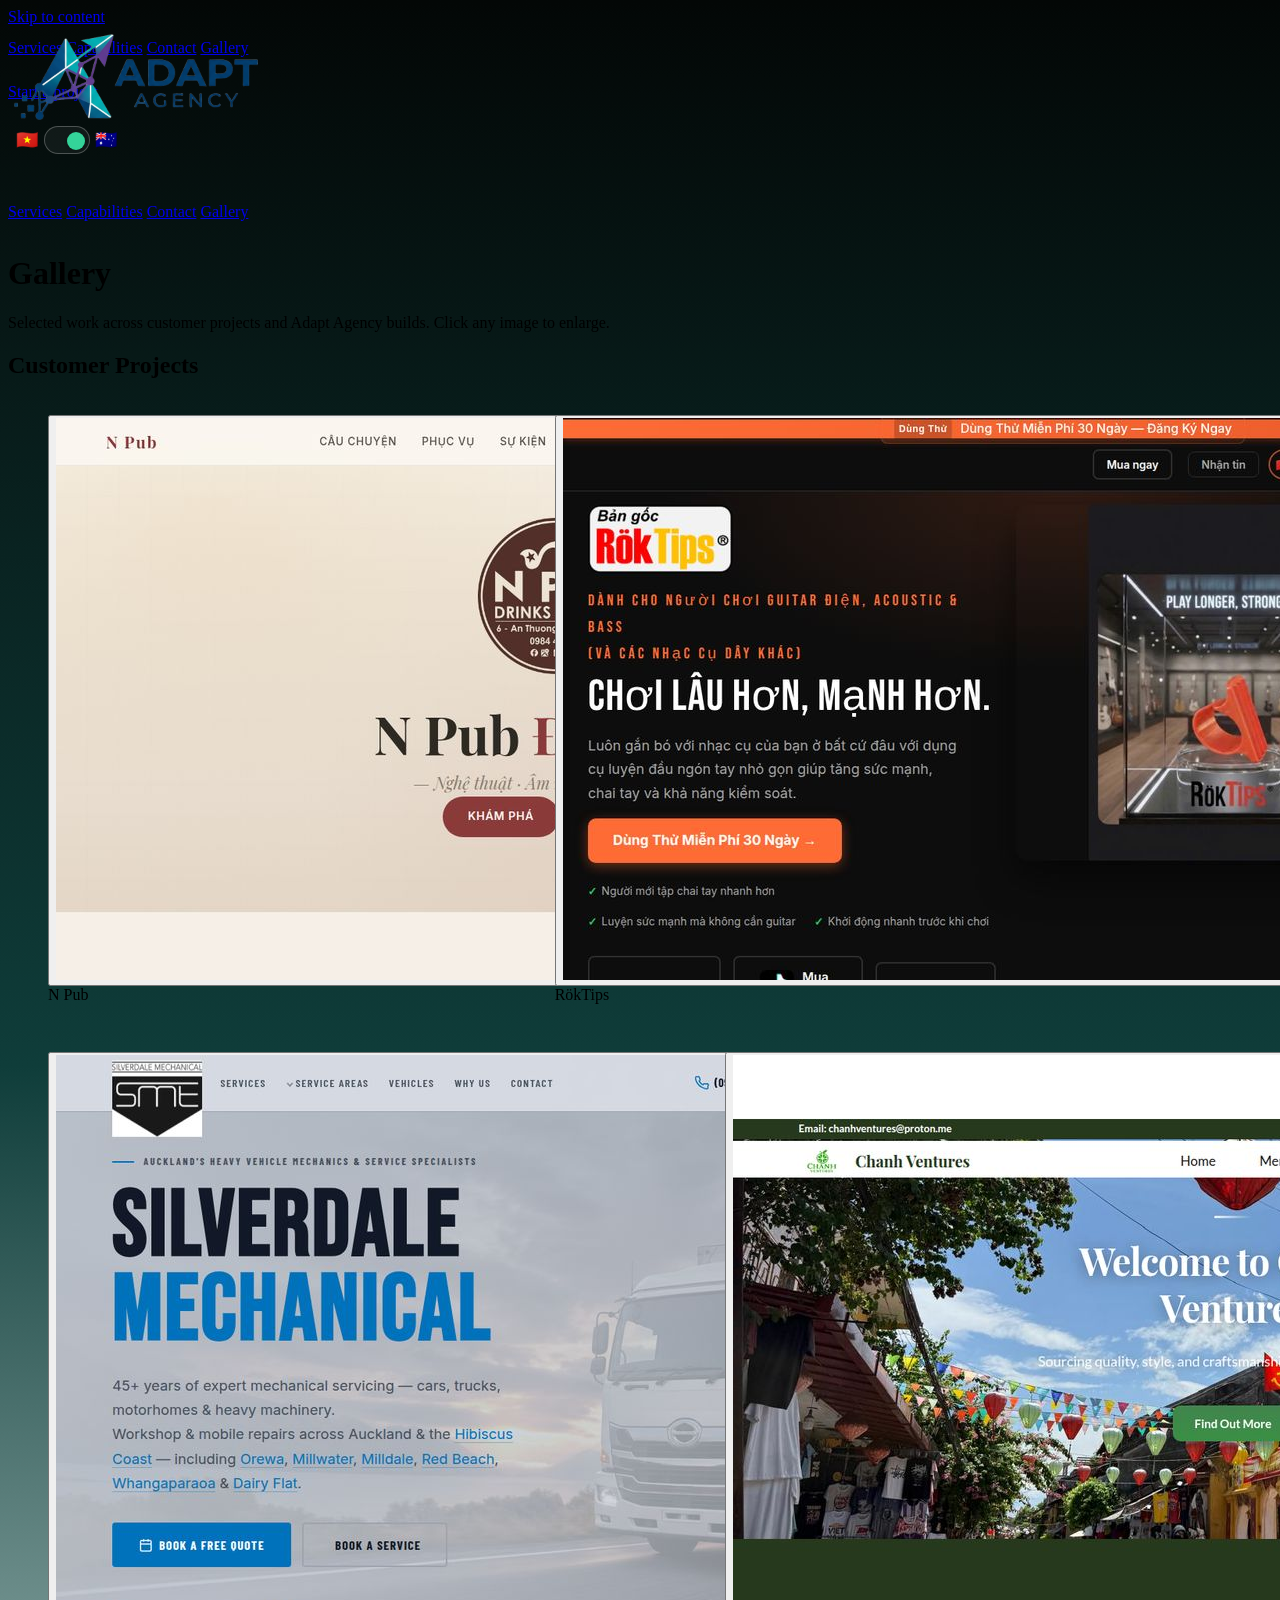
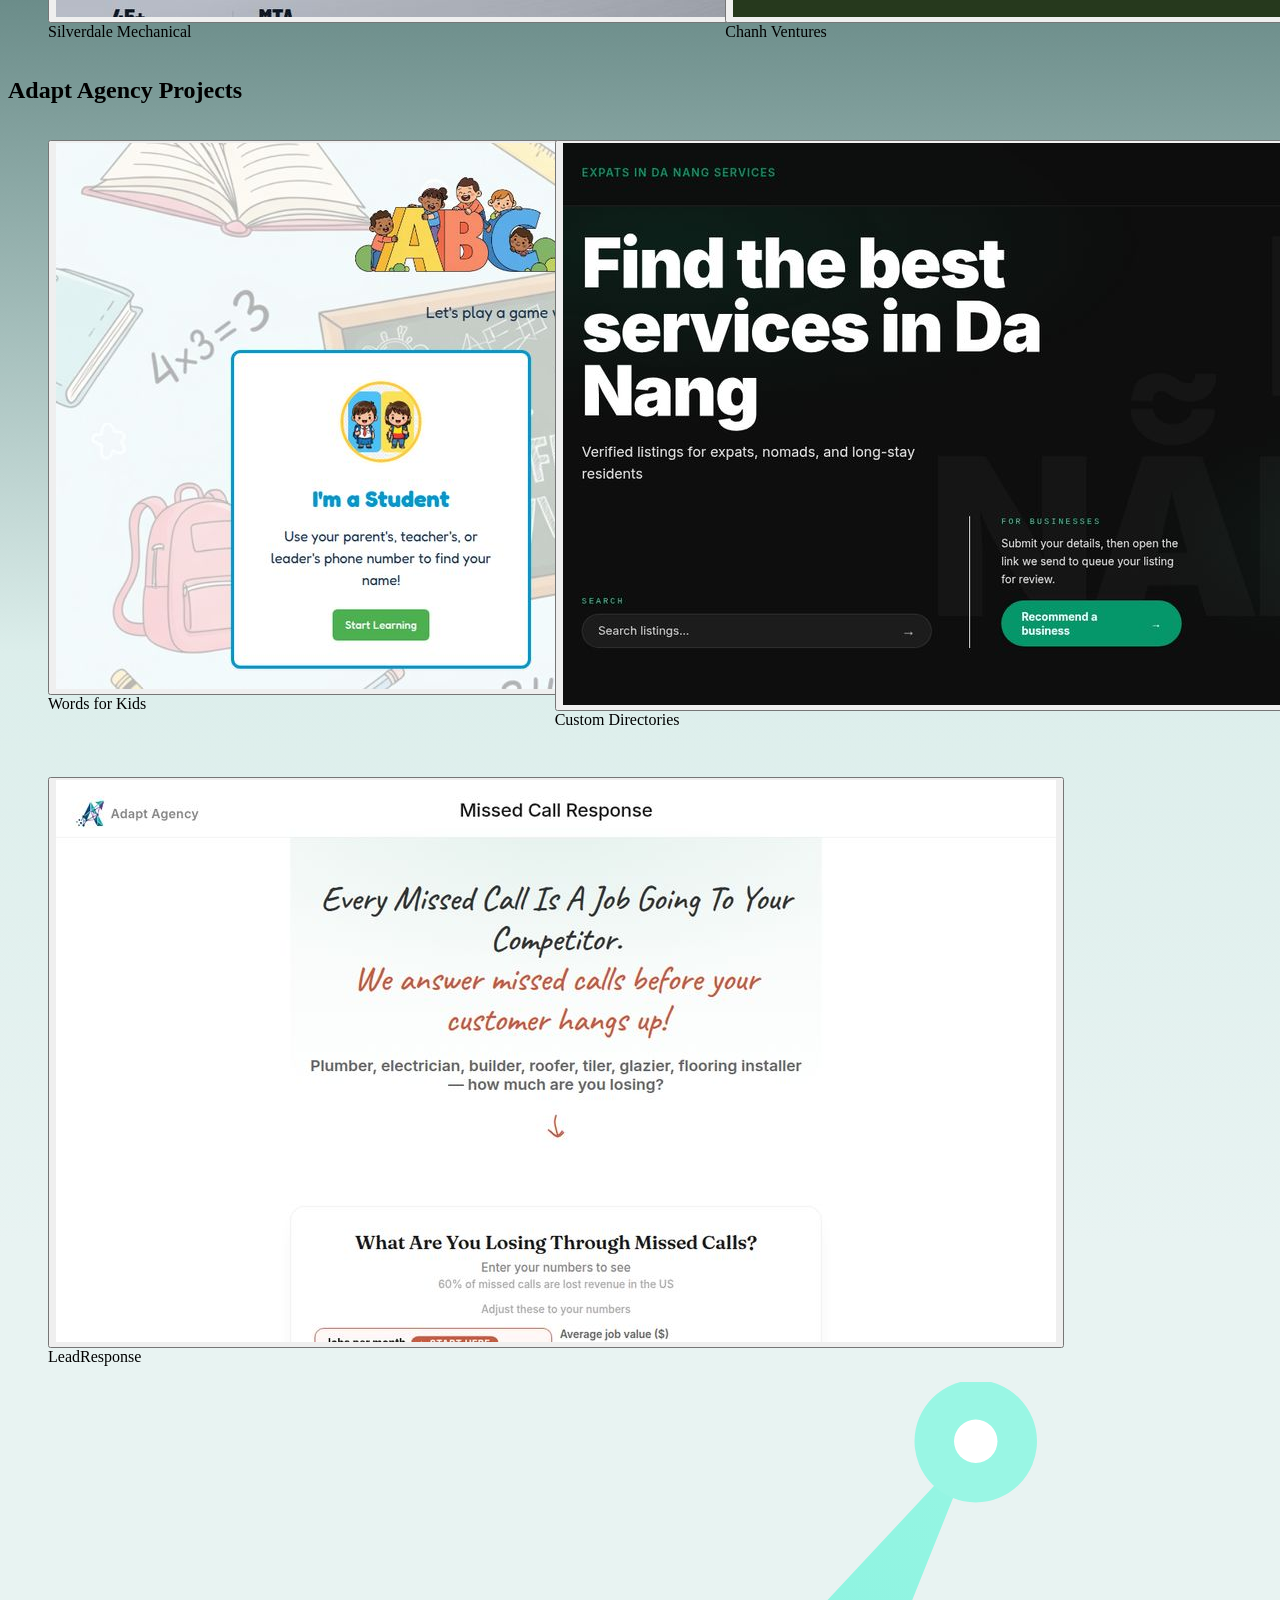
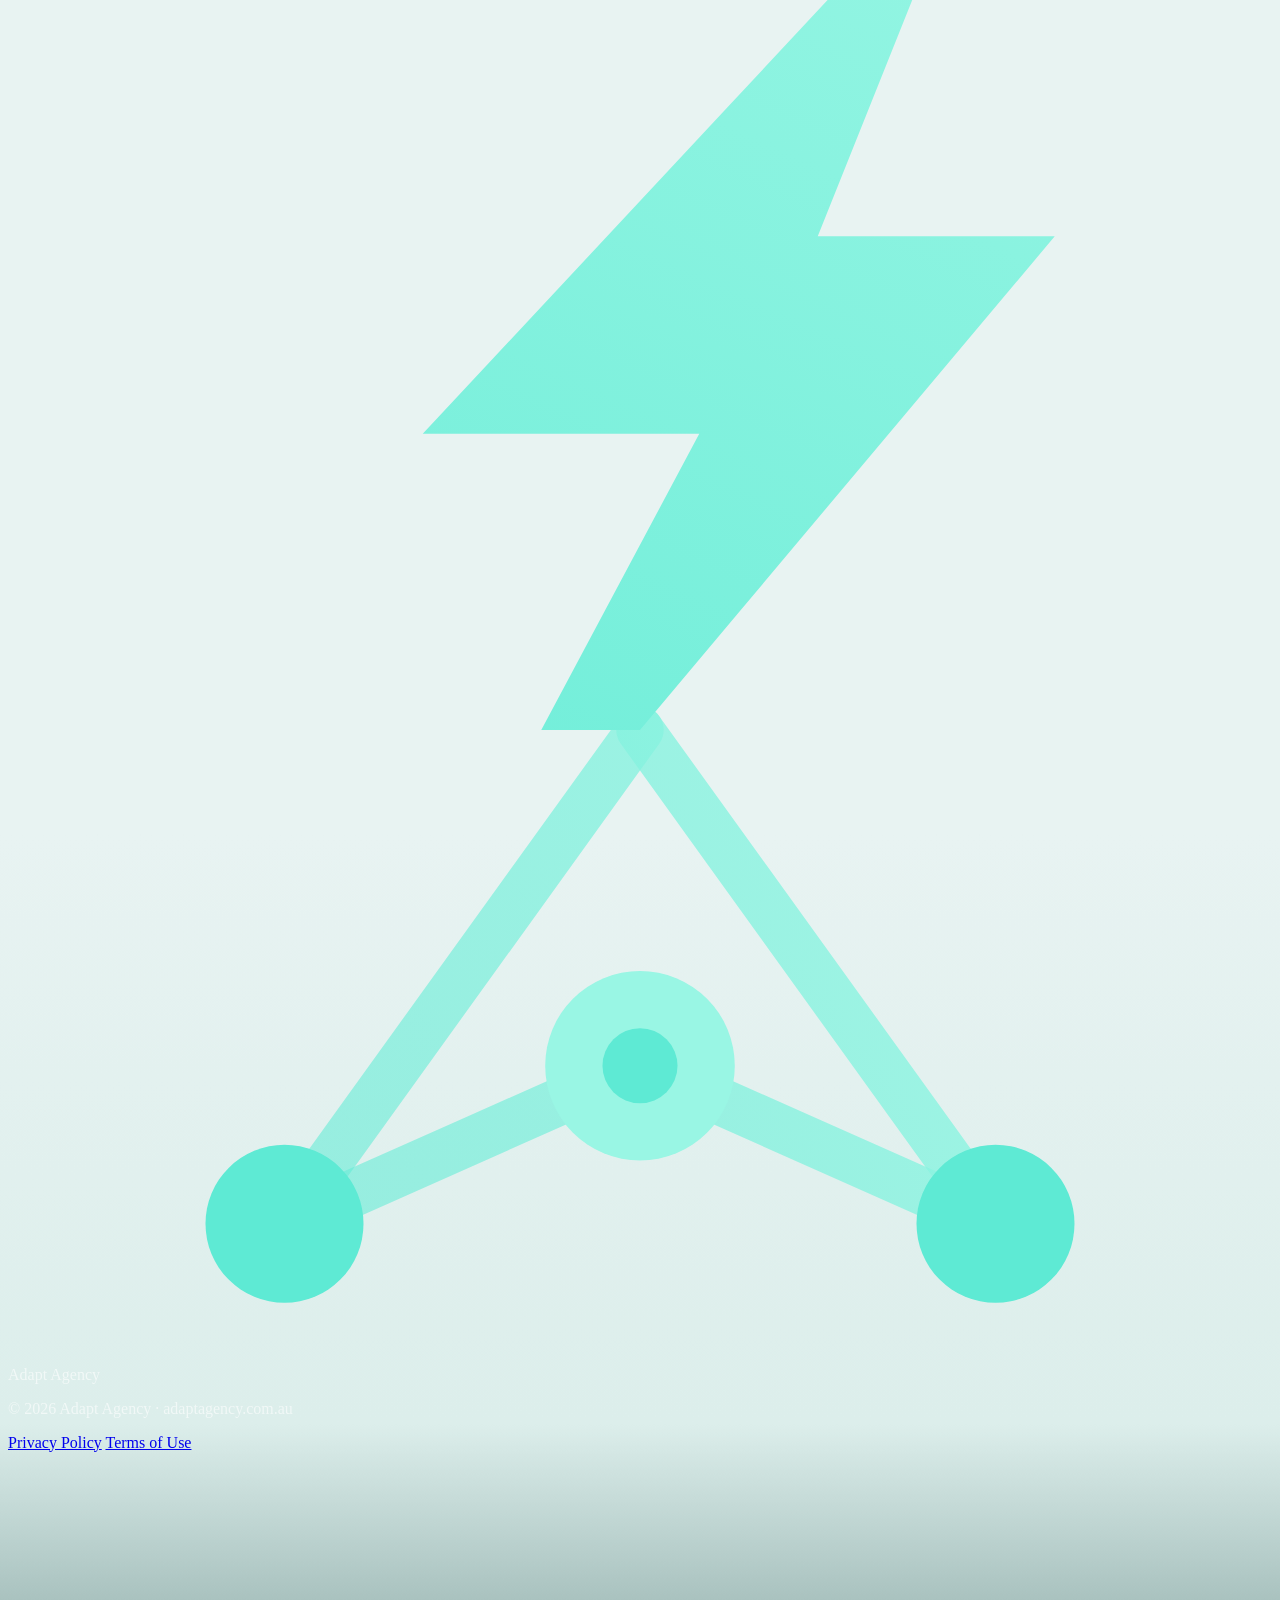
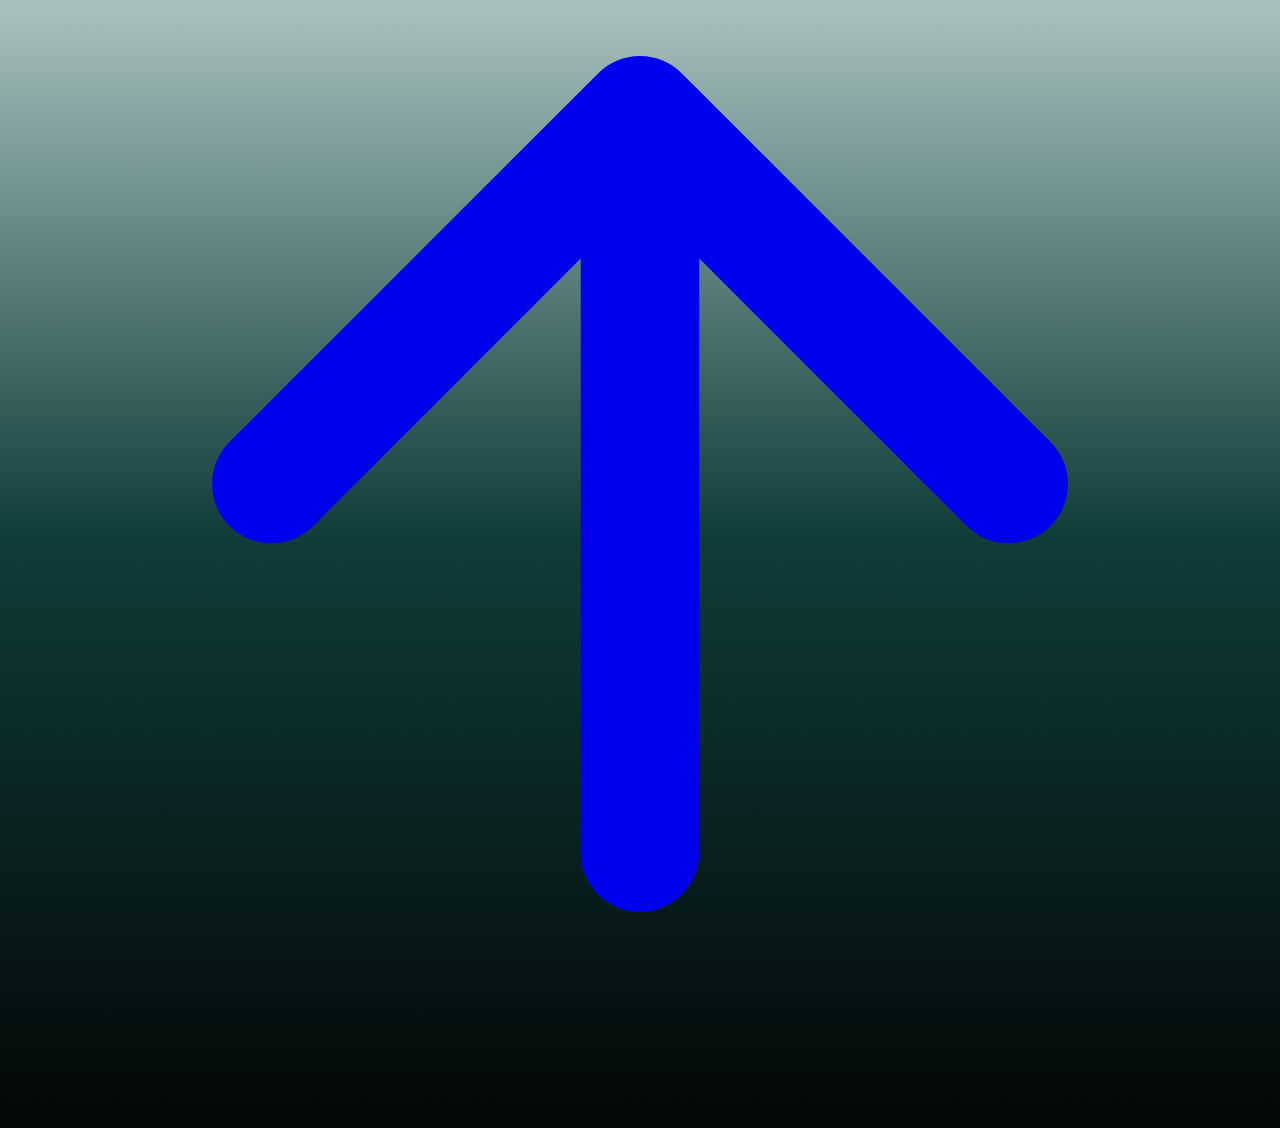
==== commit b1ce1ce2: "experiment: fully transparent sticky header (remove rgba bg + backdrop blur) on home + gallery" ====
--- a/gallery.html
+++ b/gallery.html
@@ -146,9 +146,7 @@
       z-index: 20;
       overflow: visible;
       padding-bottom: 0.75rem;
-      background: rgba(3, 7, 6, 0.45);
-      backdrop-filter: blur(12px);
-      -webkit-backdrop-filter: blur(12px);
+      background: transparent;
     }
 
     @media (min-width: 640px) {
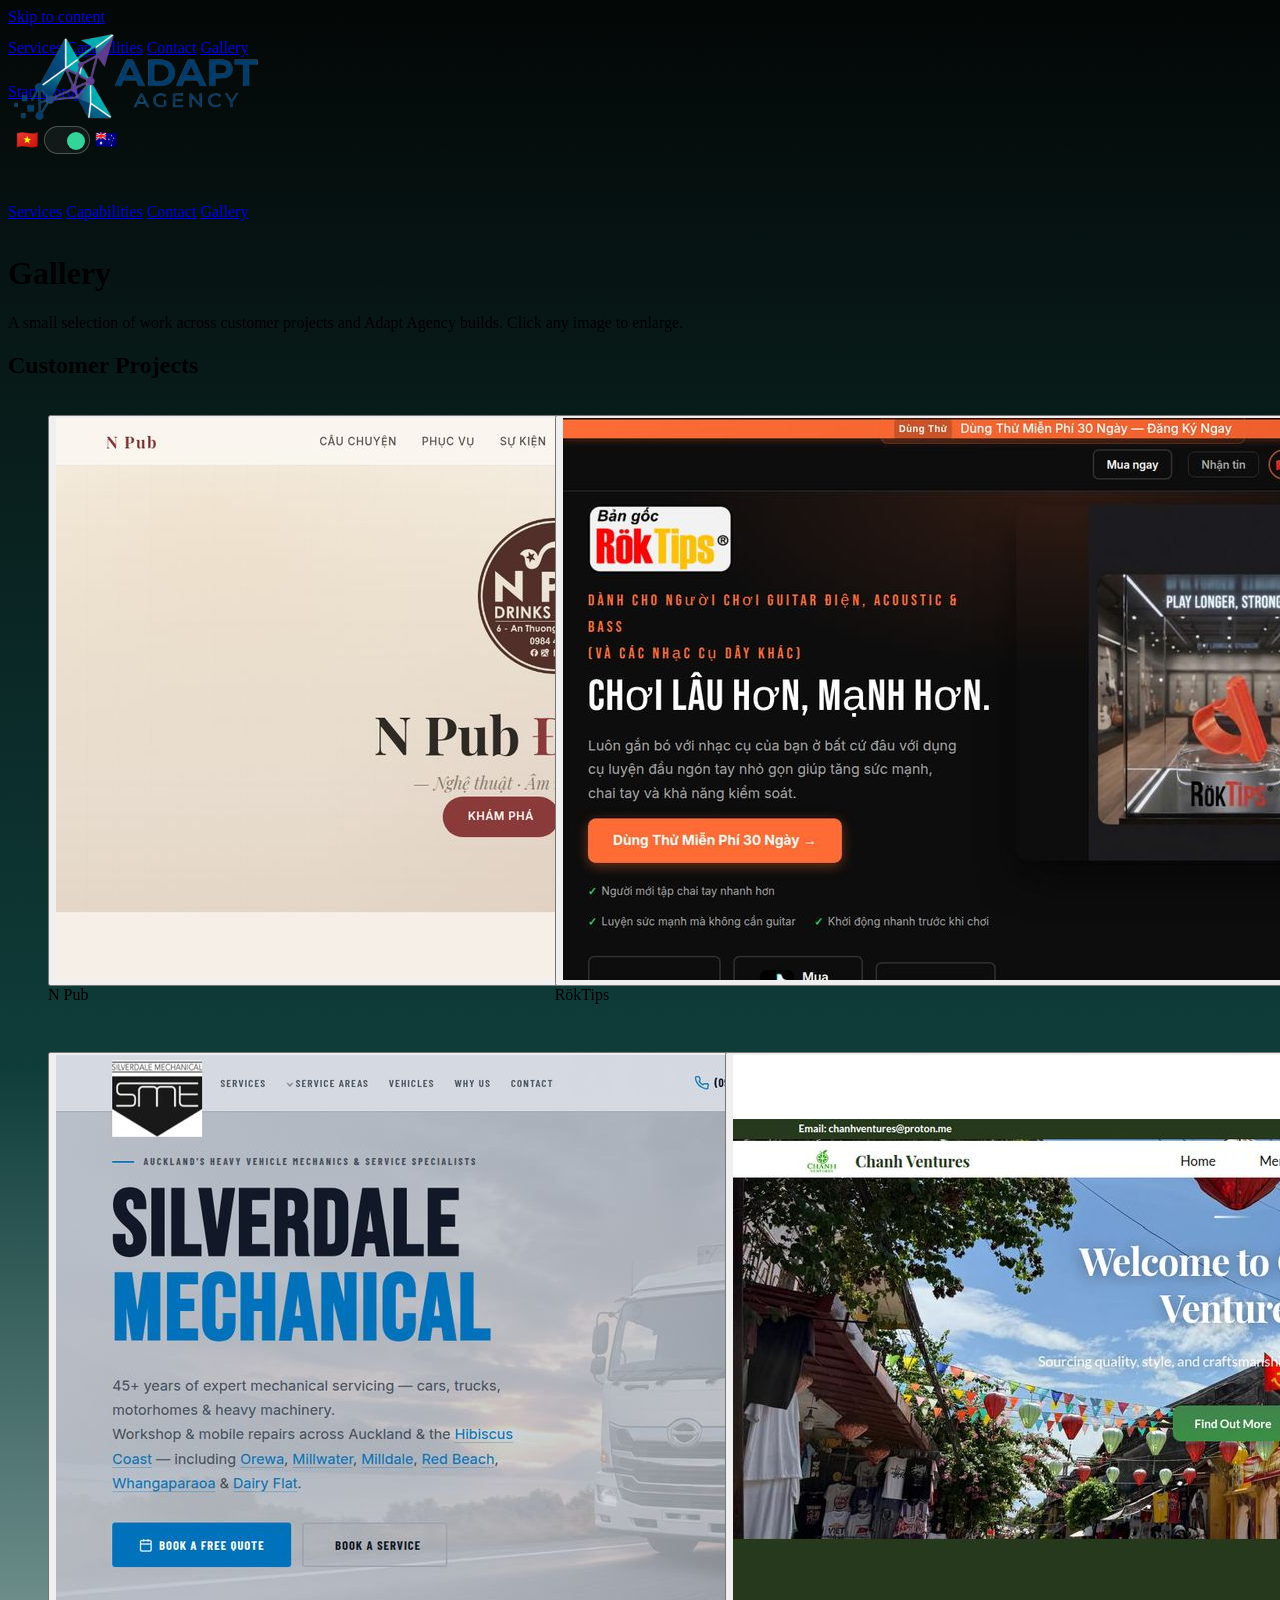
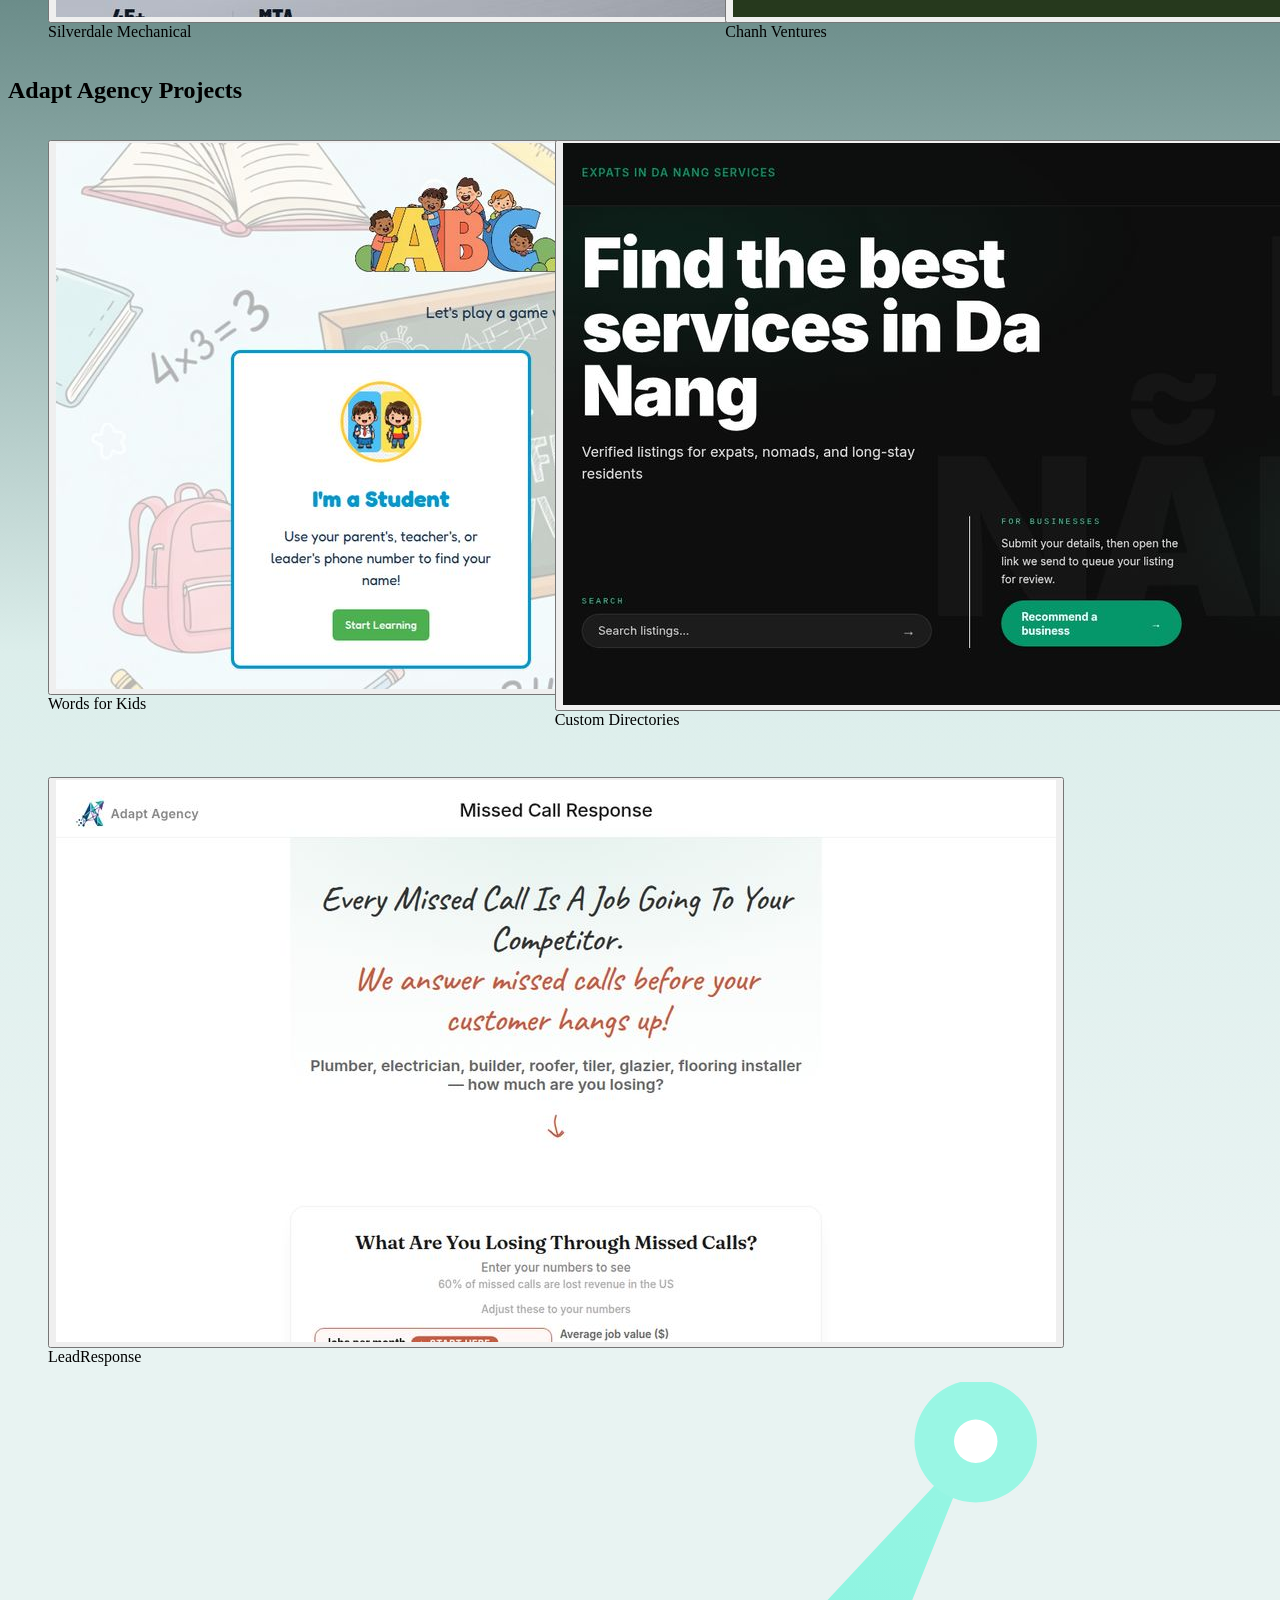
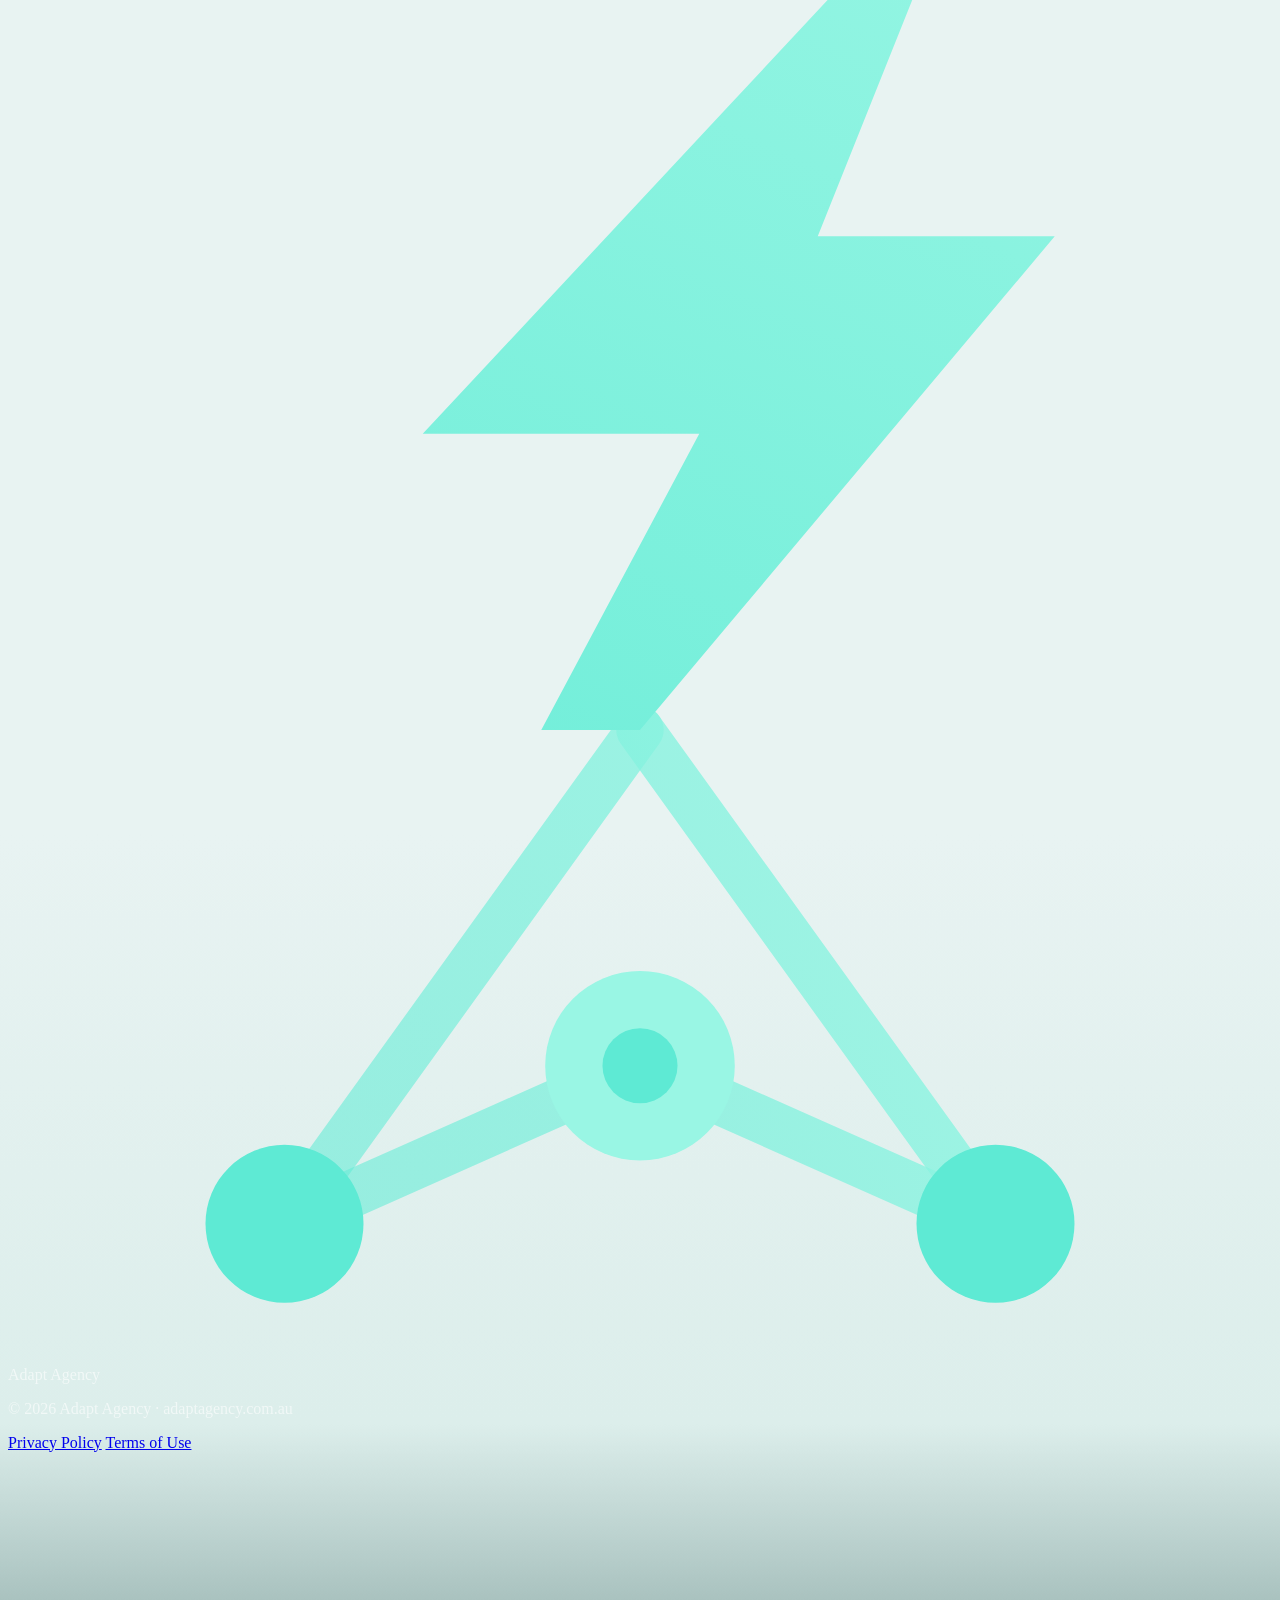
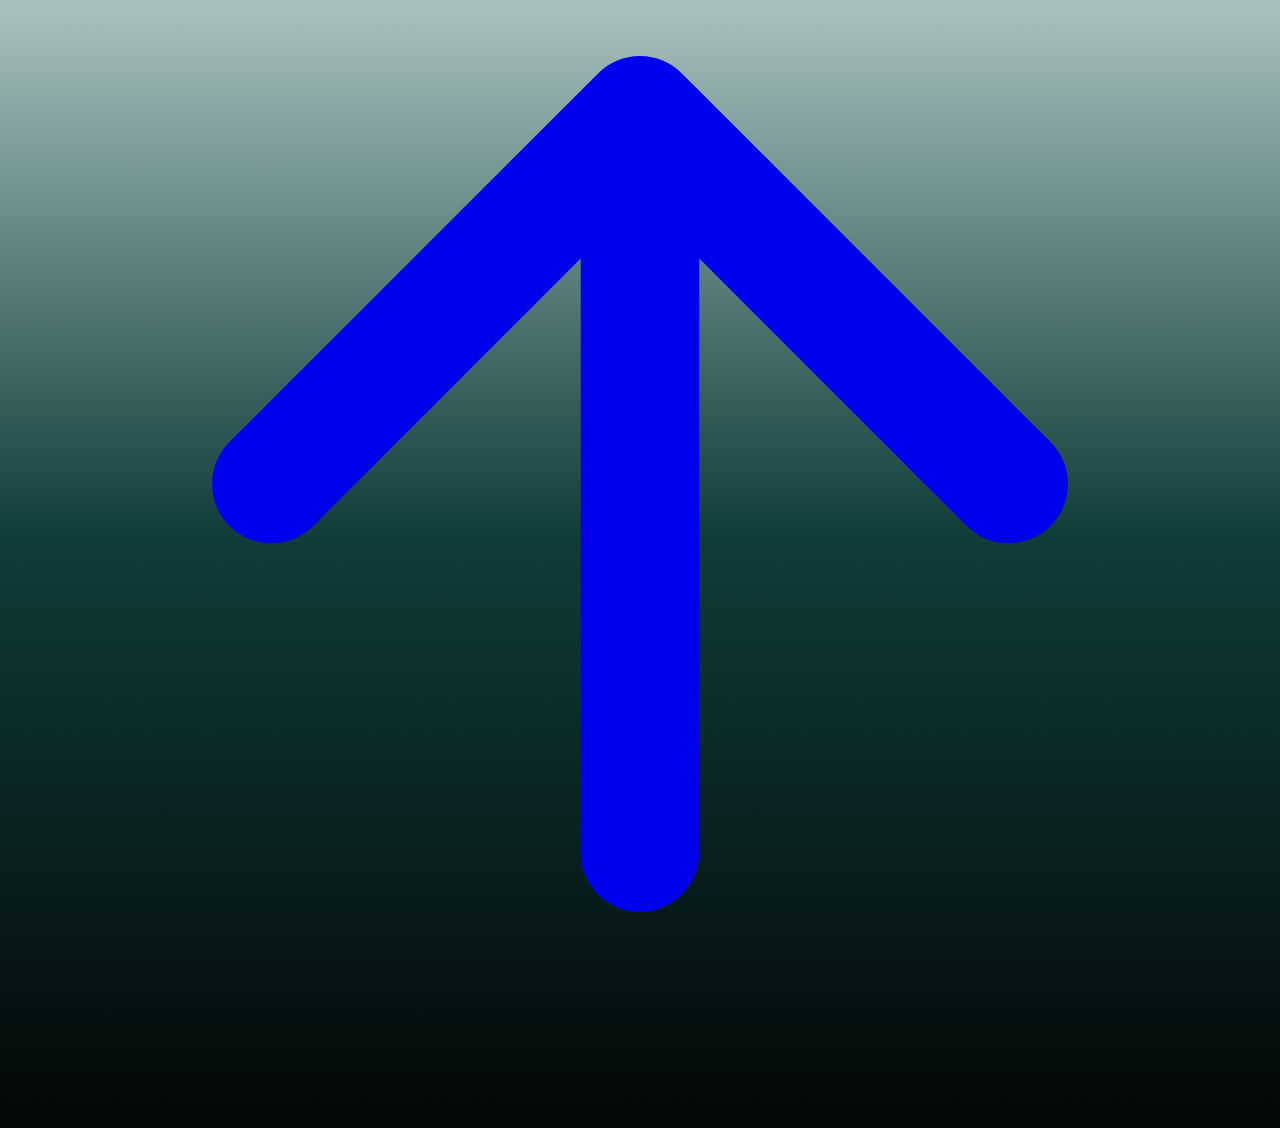
==== commit 9f2fcf6b: "copy(gallery): intro 'Selected work' → 'A small selection of work' (EN + VI)" ====
--- a/gallery.html
+++ b/gallery.html
@@ -495,7 +495,7 @@
       <div class="relative z-10 mx-auto max-w-7xl px-4 pb-10 pt-10 sm:px-5 sm:pb-14 sm:pt-14 md:px-8">
         <h1 class="font-display text-3xl font-semibold text-white sm:text-4xl" data-i18n="gallery_h1">Gallery</h1>
         <p class="mt-3 max-w-2xl text-sm text-white/70 sm:text-base" data-i18n="gallery_intro">
-          Selected work across customer projects and Adapt Agency builds. Click any image to enlarge.
+          A small selection of work across customer projects and Adapt Agency builds. Click any image to enlarge.
         </p>
       </div>
     </div>
@@ -635,7 +635,7 @@
         doc_desc:
           "Project gallery for Adapt Agency: customer projects and Adapt Agency builds — N Pub, RökTips, Silverdale Mechanical, Chanh Ventures, Words for Kids, Custom Directories, and LeadResponse.",
         gallery_h1: "Gallery",
-        gallery_intro: "Selected work across customer projects and Adapt Agency builds. Click any image to enlarge.",
+        gallery_intro: "A small selection of work across customer projects and Adapt Agency builds. Click any image to enlarge.",
         cust_h2: "Customer Projects",
         agency_h2: "Adapt Agency Projects",
         alt_npub: "N Pub — homepage screenshot",
@@ -668,7 +668,7 @@
         doc_desc:
           "Thư viện dự án của Adapt Agency: dự án khách hàng và dự án nội bộ — N Pub, RökTips, Silverdale Mechanical, Chanh Ventures, Words for Kids, Custom Directories và LeadResponse.",
         gallery_h1: "Thư viện",
-        gallery_intro: "Các dự án tiêu biểu của khách hàng và Adapt Agency. Nhấp vào ảnh để xem lớn hơn.",
+        gallery_intro: "Một lựa chọn nhỏ trong các dự án của khách hàng và Adapt Agency. Nhấp vào ảnh để xem lớn hơn.",
         cust_h2: "Dự án khách hàng",
         agency_h2: "Dự án của Adapt Agency",
         alt_npub: "N Pub — ảnh trang chủ",
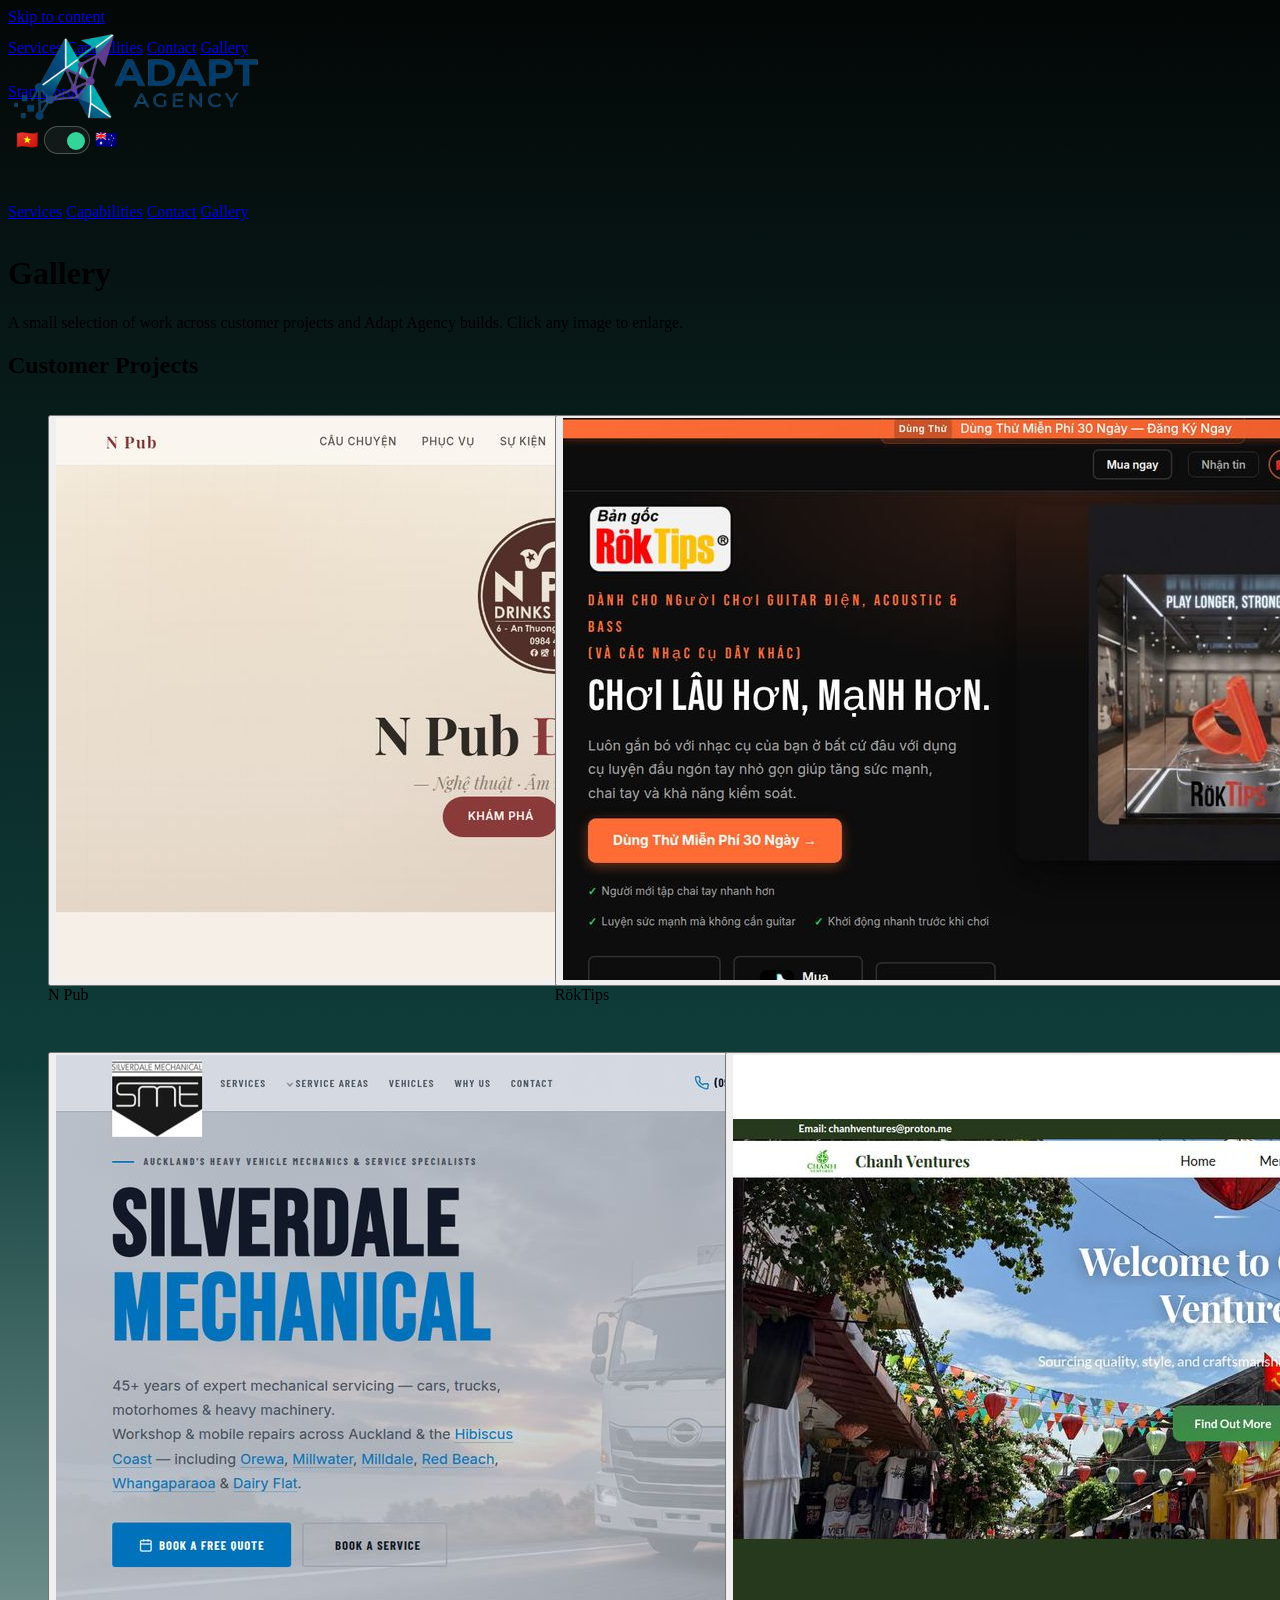
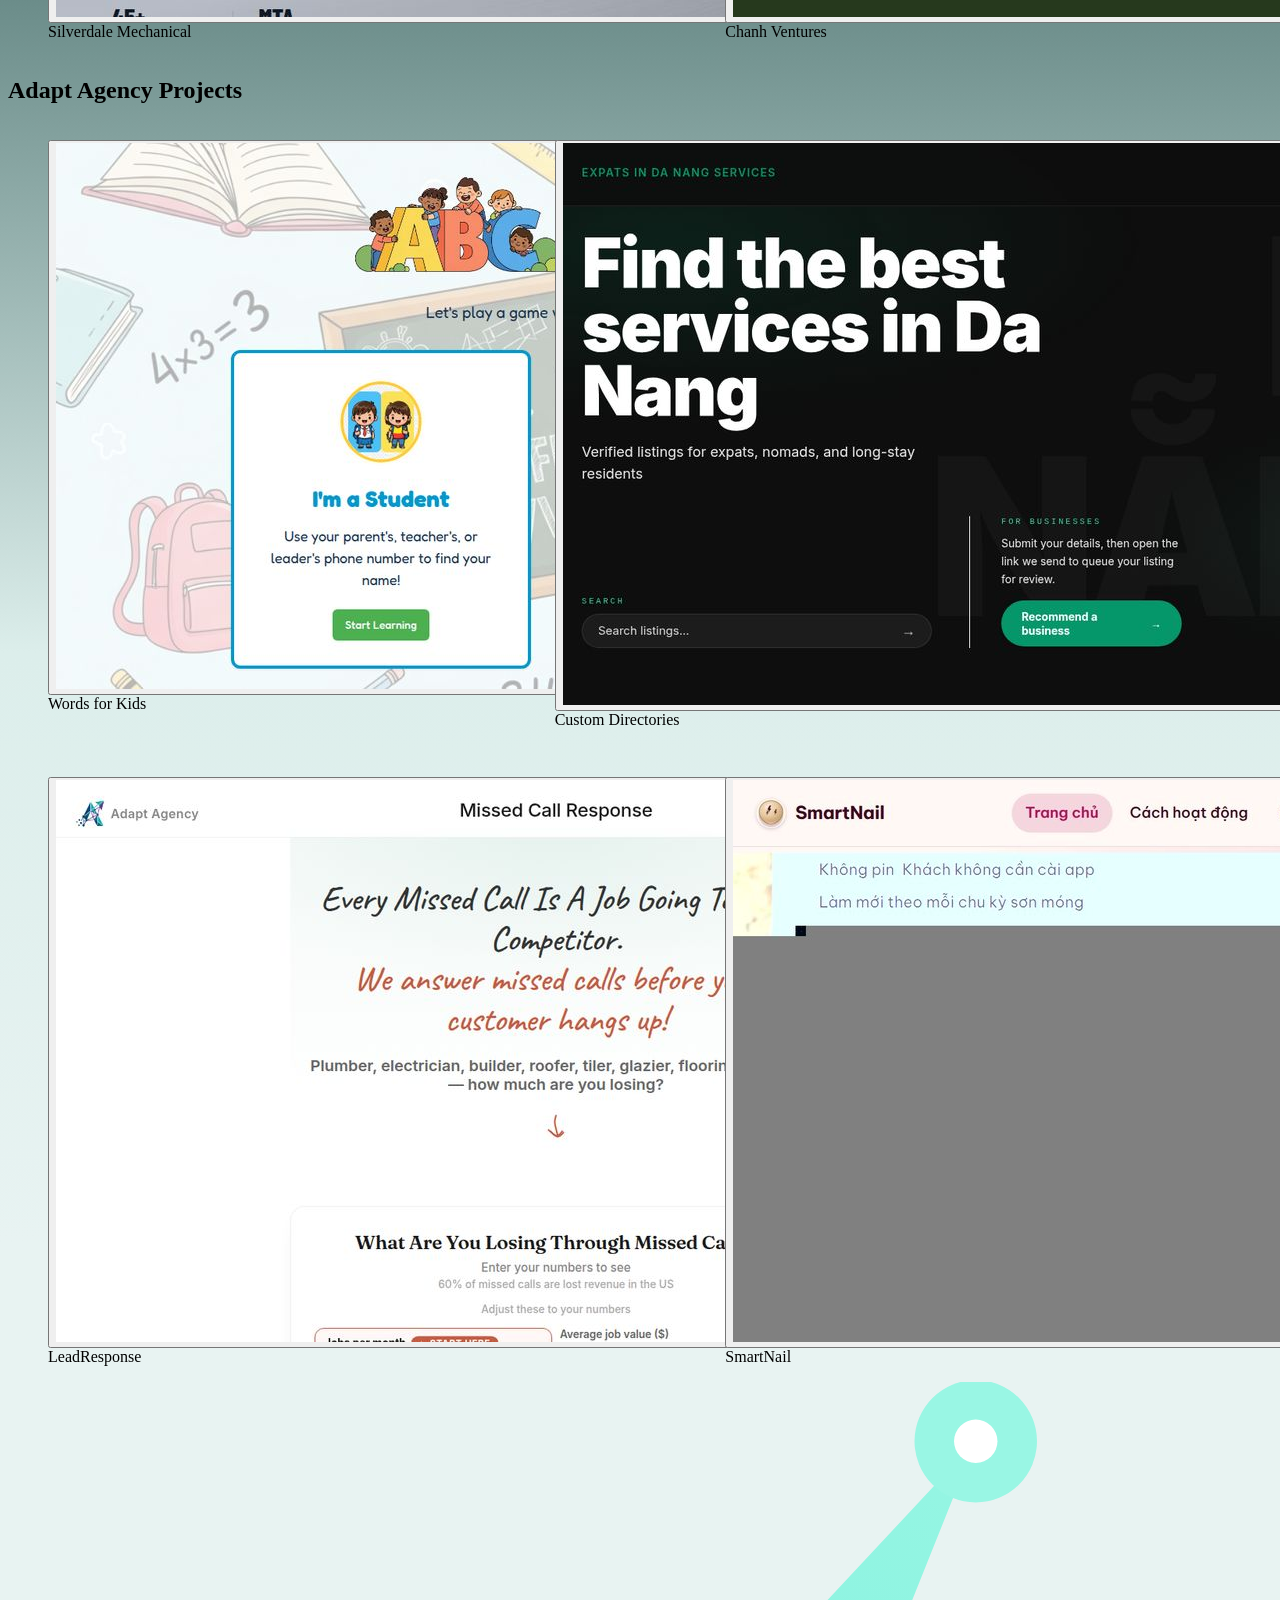
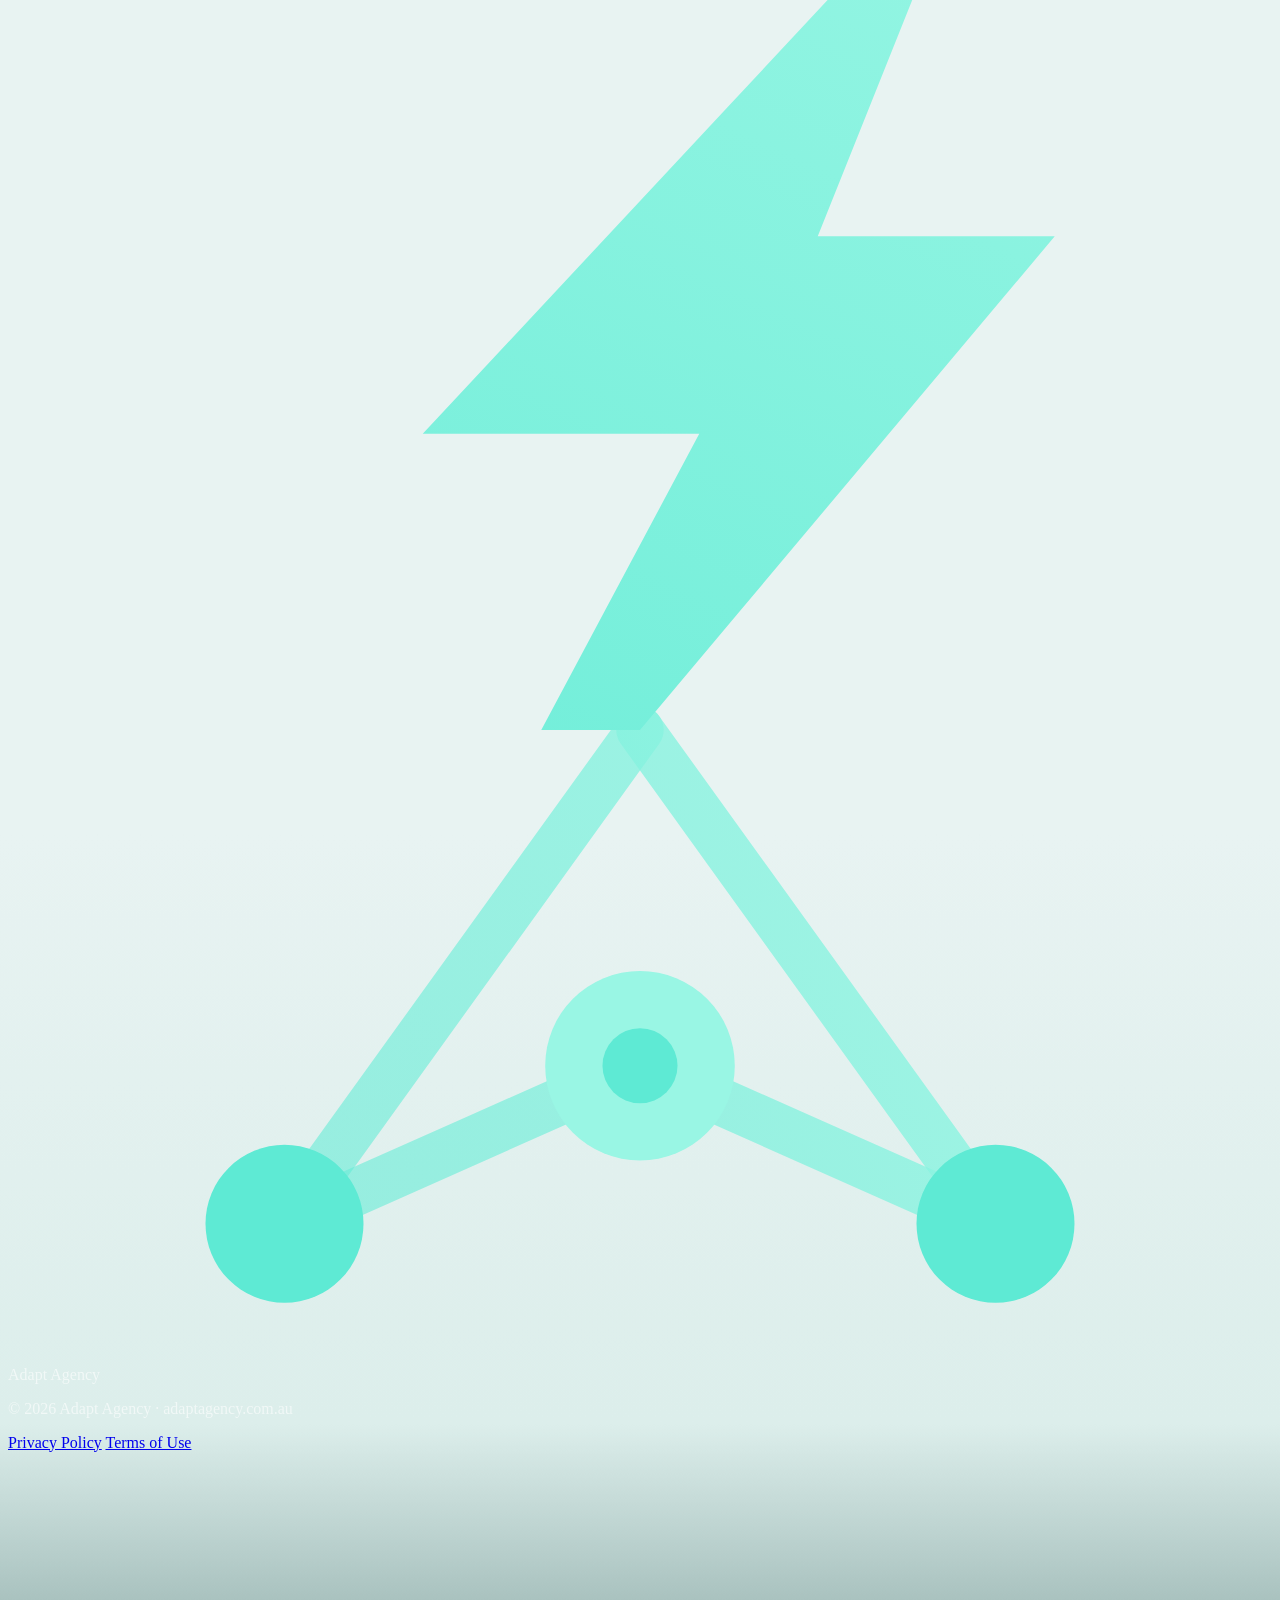
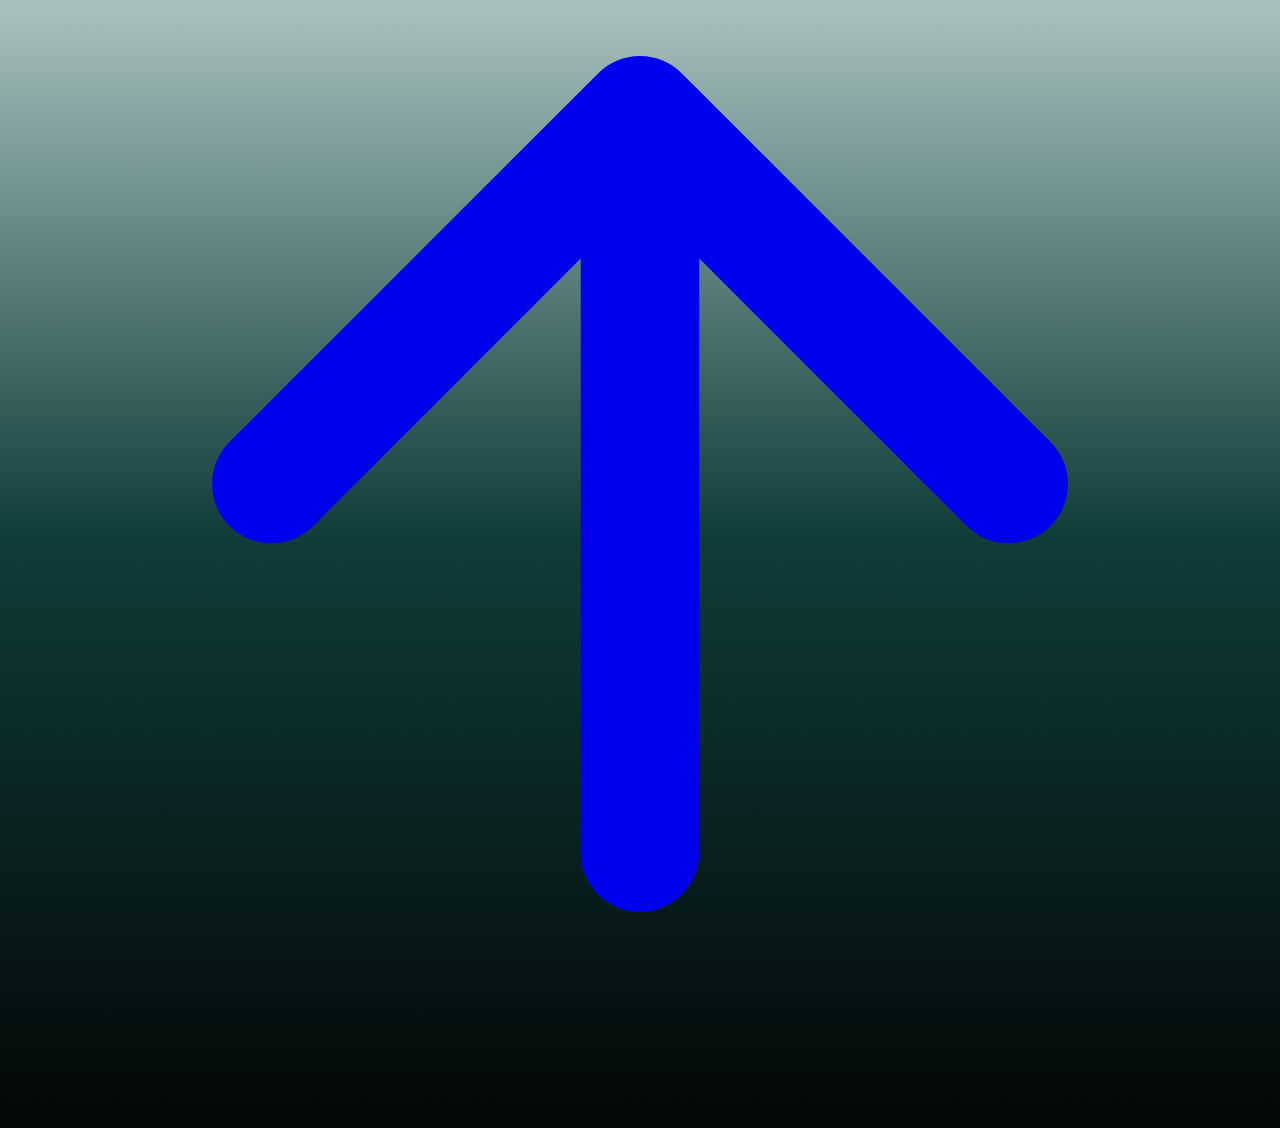
==== commit d0a6a49d: "gallery: add SmartNail sales site card (Adapt Agency Projects) — screenshot 1000x562 + full for ligh" ====
--- a/gallery.html
+++ b/gallery.html
@@ -440,6 +440,37 @@
       .lightbox-next { right: 0.5rem; }
       .lightbox-caption { bottom: 3.5rem; white-space: normal; }
     }
+  /* Transparent sticky header over LIGHT page zones: flip text/pills to the
+       site's dark green-black (#030706) so the header stays readable mid-scroll.
+       JS (js/adaptagency-header.js) sets data-contrast="light" on the header. */
+    .site-header-home[data-contrast="light"] nav {
+      color: rgba(3, 7, 6, 0.65);
+    }
+
+    .site-header-home[data-contrast="light"] .nav-link:hover {
+      color: rgba(3, 7, 6, 0.95);
+    }
+
+    .site-header-home[data-contrast="light"] a.rounded-full {
+      border-color: rgba(3, 7, 6, 0.25);
+      background-color: rgba(3, 7, 6, 0.05);
+      color: #030706;
+    }
+
+    .site-header-home[data-contrast="light"] a.rounded-full:hover {
+      border-color: rgba(3, 7, 6, 0.4);
+      background-color: rgba(3, 7, 6, 0.1);
+    }
+
+    .site-header-home[data-contrast="light"] .lang-switch-wrap {
+      border-color: rgba(3, 7, 6, 0.25);
+      background-color: rgba(3, 7, 6, 0.05);
+    }
+
+    .site-header-home[data-contrast="light"] .lang-switch-wrap:hover {
+      border-color: rgba(3, 7, 6, 0.4);
+      background-color: rgba(3, 7, 6, 0.1);
+    }
   </style>
 </head>
 <body class="text-aa-text antialiased" style="background: linear-gradient(to bottom, #030706 0%, #0f3d3a 18%, #dceeeb 38%, #e8f3f2 48%, #e8f3f2 68%, #dceeeb 78%, #0f3d3a 90%, #030706 100%); min-height: 100vh;">
@@ -459,7 +490,7 @@
             />
           </a>
         </div>
-        <nav class="hidden min-w-0 flex-1 items-center justify-center gap-0.5 text-[11px] font-medium text-white/65 sm:gap-6 sm:text-sm md:flex md:gap-7" data-i18n-aria="nav_aria" aria-label="Primary">
+        <nav class="hidden min-w-0 flex-1 items-center justify-center gap-0.5 text-[11px] font-bold text-white/65 sm:gap-6 sm:text-sm md:flex md:gap-7" data-i18n-aria="nav_aria" aria-label="Primary">
           <a href="index.html#services" class="nav-link touch-target shrink-0 rounded-md px-1.5 sm:px-3" data-i18n="nav_services">Services</a>
           <a href="index.html#capabilities" class="nav-link touch-target shrink-0 rounded-md px-1.5 sm:px-3" data-i18n="nav_capabilities">Capabilities</a>
           <a href="index.html#lead" class="nav-link touch-target shrink-0 rounded-md px-1.5 sm:px-3" data-i18n="nav_contact">Contact</a>
@@ -485,7 +516,7 @@
       <div class="pointer-events-none absolute inset-0" aria-hidden="true" style="background: radial-gradient(ellipse 120% 80% at 50% -20%, rgba(45, 212, 191, 0.15), transparent 55%), radial-gradient(ellipse 90% 60% at 10% 60%, rgba(16, 185, 129, 0.1), transparent 50%);"></div>
       <div class="pointer-events-none absolute inset-0 bg-gradient-to-b from-[#030706] via-[#0a1816] to-transparent" aria-hidden="true"></div>
 
-      <nav class="relative z-10 mx-auto flex max-w-7xl flex-wrap items-center justify-center gap-x-2 gap-y-1 border-b border-white/[0.08] px-4 pb-4 pt-6 text-sm font-medium text-white/70 md:hidden" data-i18n-aria="nav_aria" aria-label="Primary">
+      <nav class="relative z-10 mx-auto flex max-w-7xl flex-wrap items-center justify-center gap-x-2 gap-y-1 border-b border-white/[0.08] px-4 pb-4 pt-6 text-sm font-bold text-white/70 md:hidden" data-i18n-aria="nav_aria" aria-label="Primary">
         <a href="index.html#services" class="nav-link touch-target rounded-md px-1.5 py-1" data-i18n="nav_services">Services</a>
         <a href="index.html#capabilities" class="nav-link touch-target rounded-md px-1.5 py-1" data-i18n="nav_capabilities">Capabilities</a>
         <a href="index.html#lead" class="nav-link touch-target rounded-md px-1.5 py-1" data-i18n="nav_contact">Contact</a>
@@ -551,6 +582,12 @@
               <img src="gallery/img/leadresponse.jpg" data-full="gallery/img/full/leadresponse.jpg?v=3" width="1000" height="562" alt="LeadResponse — homepage" loading="lazy" decoding="async" class="h-auto w-full" data-i18n-alt="alt_leadresponse" />
             </button>
             <figcaption class="px-4 py-3 text-sm font-medium text-aa-text">LeadResponse</figcaption>
+          </figure>
+          <figure class="gallery-card break-inside-avoid overflow-hidden rounded-xl border border-aa-border bg-white shadow-sm transition-shadow hover:shadow-md">
+            <button type="button" class="gallery-trigger block w-full cursor-zoom-in text-left" data-i18n-aria="lb_enlarge">
+              <img src="gallery/img/smartnail.jpg" data-full="gallery/img/full/smartnail.jpg" width="1000" height="562" alt="SmartNail — sales site homepage" loading="lazy" decoding="async" class="h-auto w-full" data-i18n-alt="alt_smartnail" />
+            </button>
+            <figcaption class="px-4 py-3 text-sm font-medium text-aa-text">SmartNail</figcaption>
           </figure>
         </div>
       </section>
@@ -645,6 +682,7 @@
         alt_wordsforkids: "Words for Kids — app home screen",
         alt_customdirectories: "Expats in Da Nang Services — Custom Directories demo",
         alt_leadresponse: "LeadResponse — homepage screenshot",
+        alt_smartnail: "SmartNail — sales site homepage screenshot",
         lb_enlarge: "Enlarge image",
         lb_close: "Close",
         lb_prev: "Previous image",
@@ -678,6 +716,7 @@
         alt_wordsforkids: "Words for Kids — màn hình chính của ứng dụng",
         alt_customdirectories: "Expats in Da Nang Services — bản demo Custom Directories",
         alt_leadresponse: "LeadResponse — ảnh trang chủ",
+        alt_smartnail: "SmartNail — ảnh trang chủ trang bán hàng",
         lb_enlarge: "Xem ảnh lớn",
         lb_close: "Đóng",
         lb_prev: "Ảnh trước",
@@ -687,6 +726,7 @@
     };
   </script>
   <script src="js/adaptagency-lang.js"></script>
+  <script src="js/adaptagency-header.js"></script>
   <script>
     AdaptAgencyLang.init(I18N);
   </script>
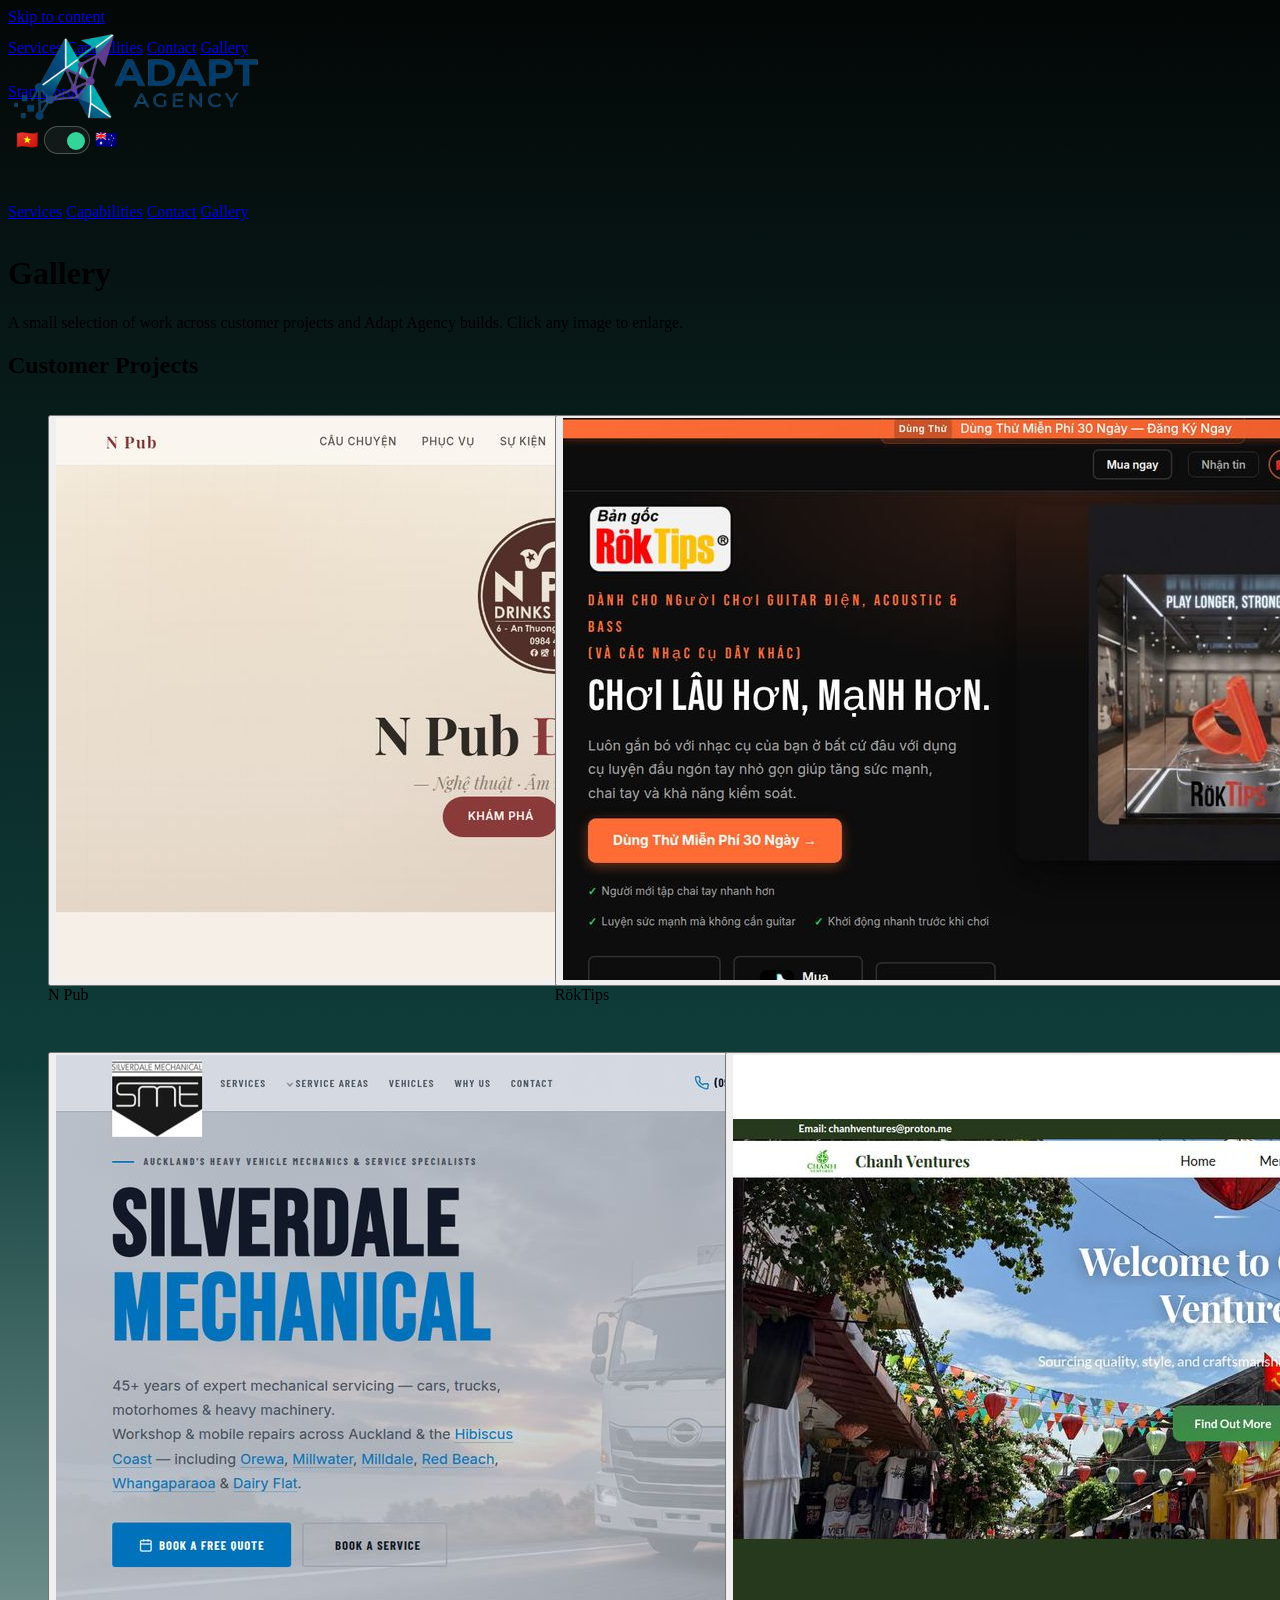
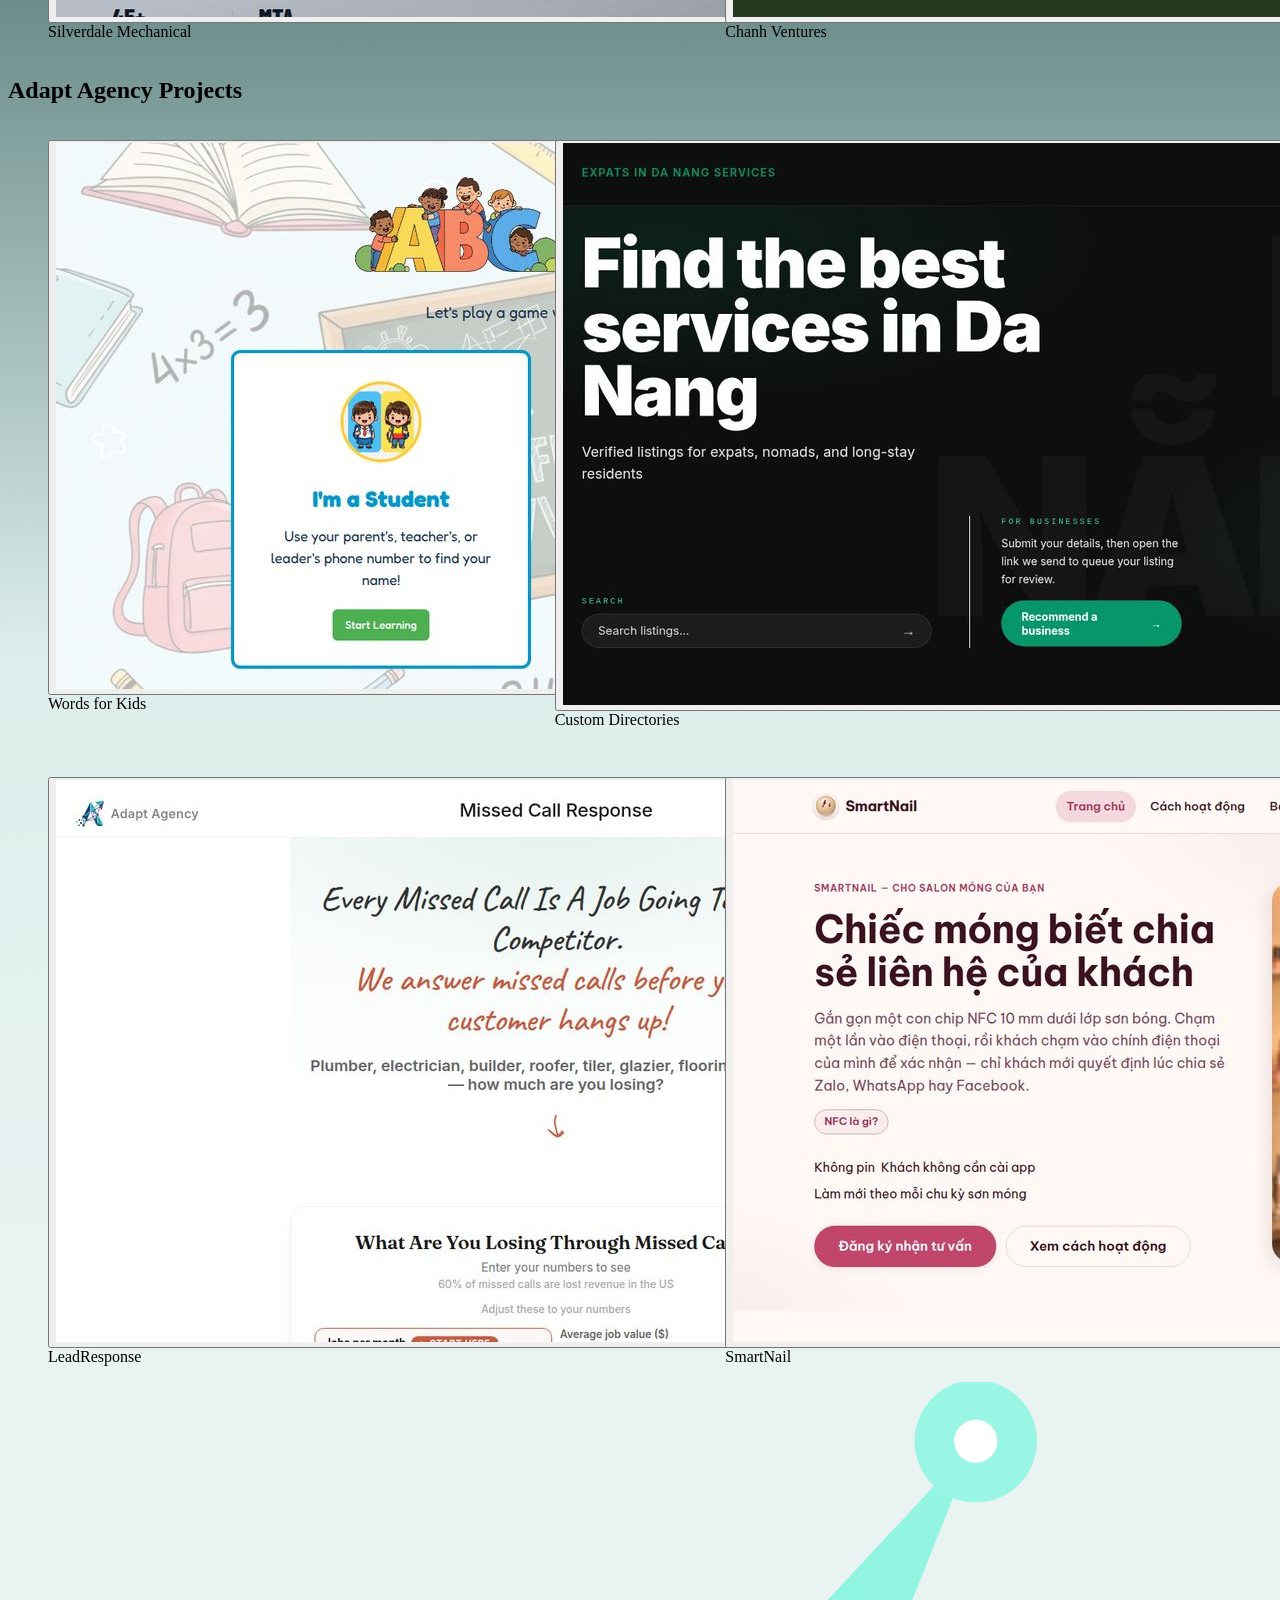
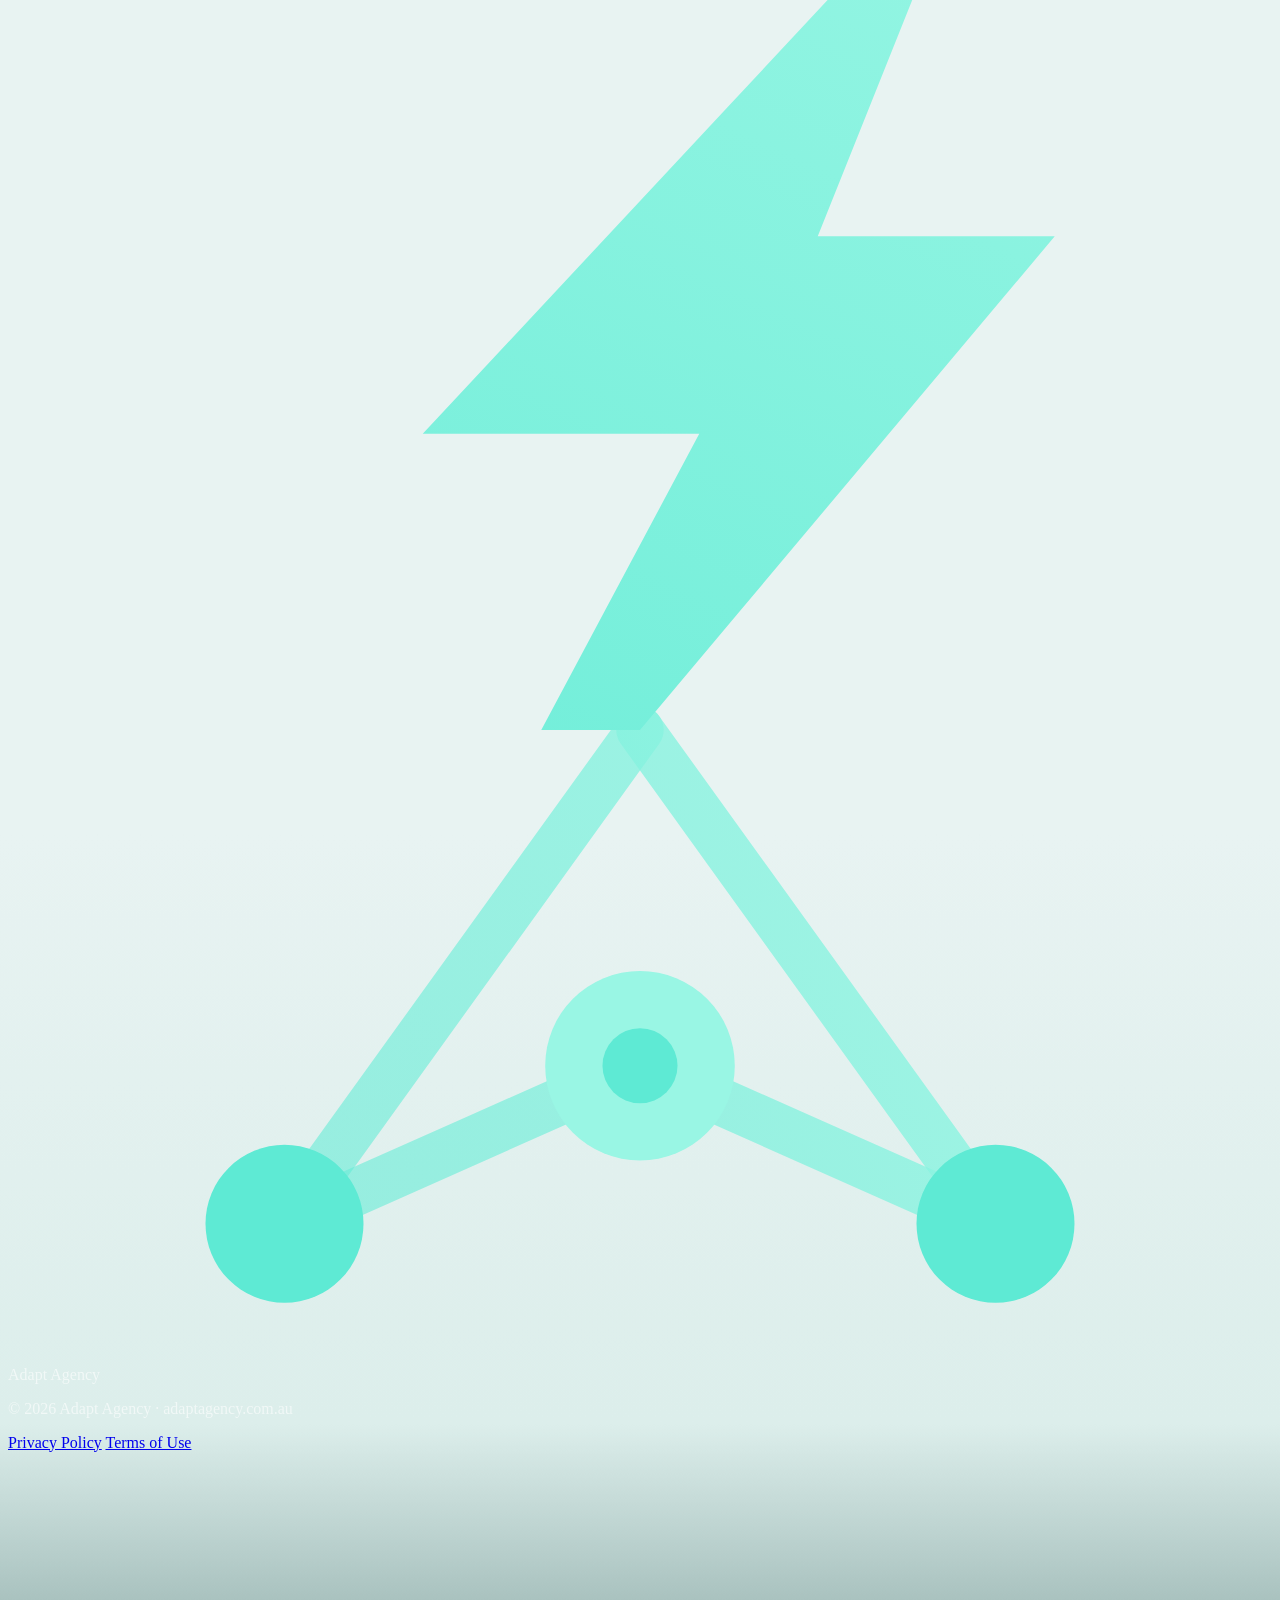
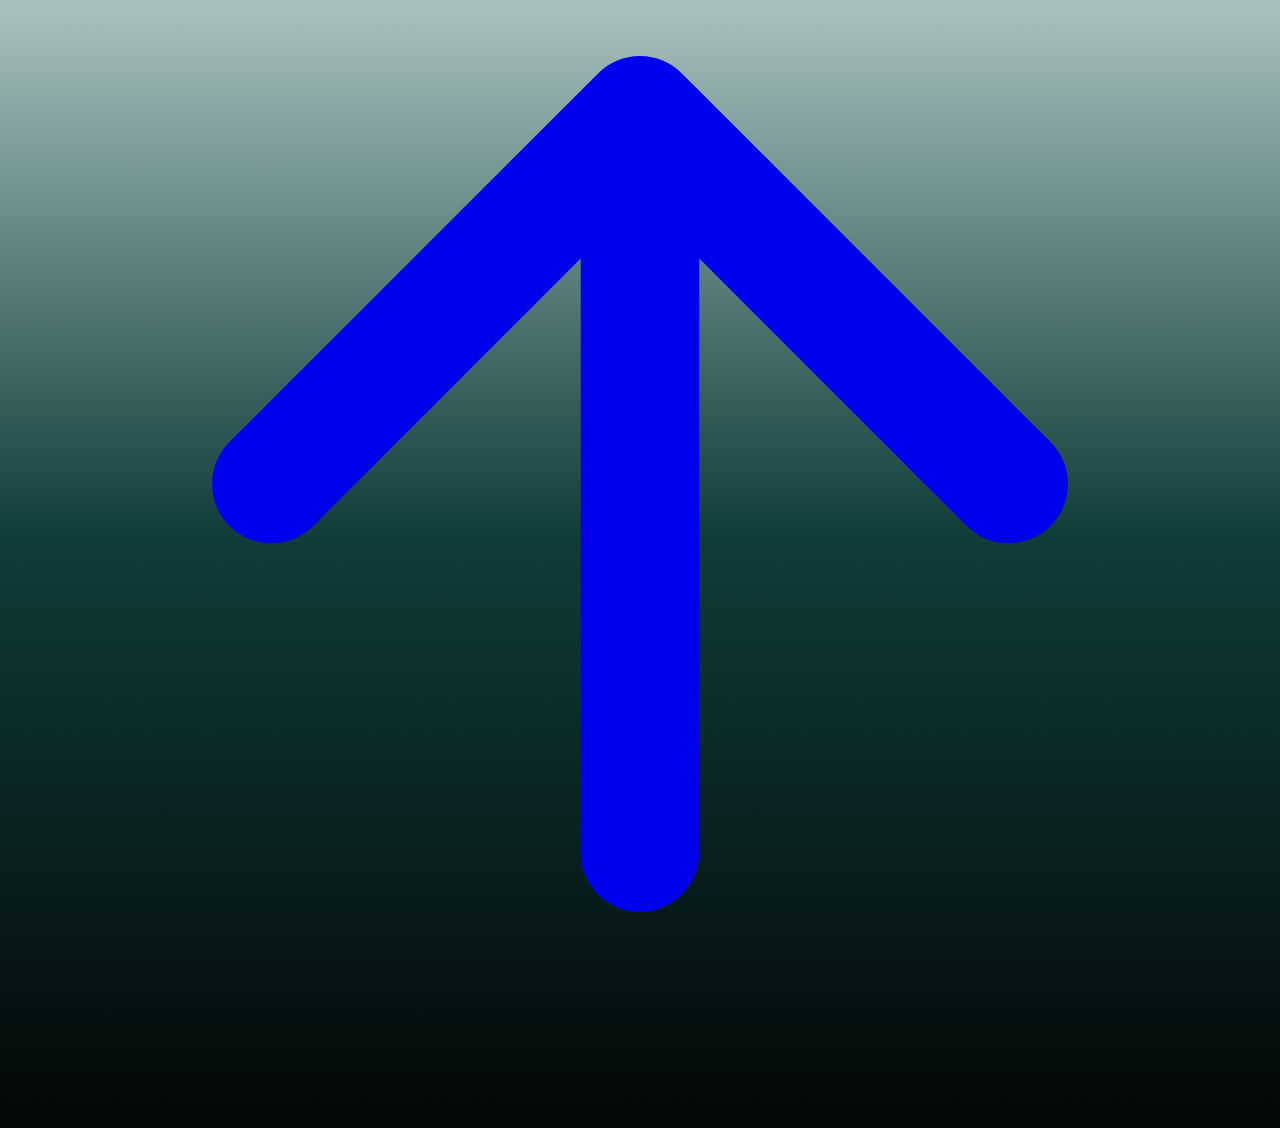
==== commit f8ccb675: "feat: add voicebot widget to all pages (Develop Your Brand product)" ====
--- a/gallery.html
+++ b/gallery.html
@@ -472,6 +472,7 @@
       background-color: rgba(3, 7, 6, 0.1);
     }
   </style>
+<script async src="https://vb.adaptagency.com.au/voicebot.js?v=6" data-voicebot='{"site":"adaptagency","greetingText":"Hi, I\u2019m Adapt Agency\u2019s AI assistant \u2014 tap anywhere to talk.","calcSelectors":{}}'></script>
 </head>
 <body class="text-aa-text antialiased" style="background: linear-gradient(to bottom, #030706 0%, #0f3d3a 18%, #dceeeb 38%, #e8f3f2 48%, #e8f3f2 68%, #dceeeb 78%, #0f3d3a 90%, #030706 100%); min-height: 100vh;">
   <a href="#main" class="absolute left-[-9999px] top-4 z-[100] bg-white px-4 py-2 text-sm font-medium text-aa-primary shadow-md focus:left-4 focus:outline-none" data-i18n="skip">Skip to content</a>
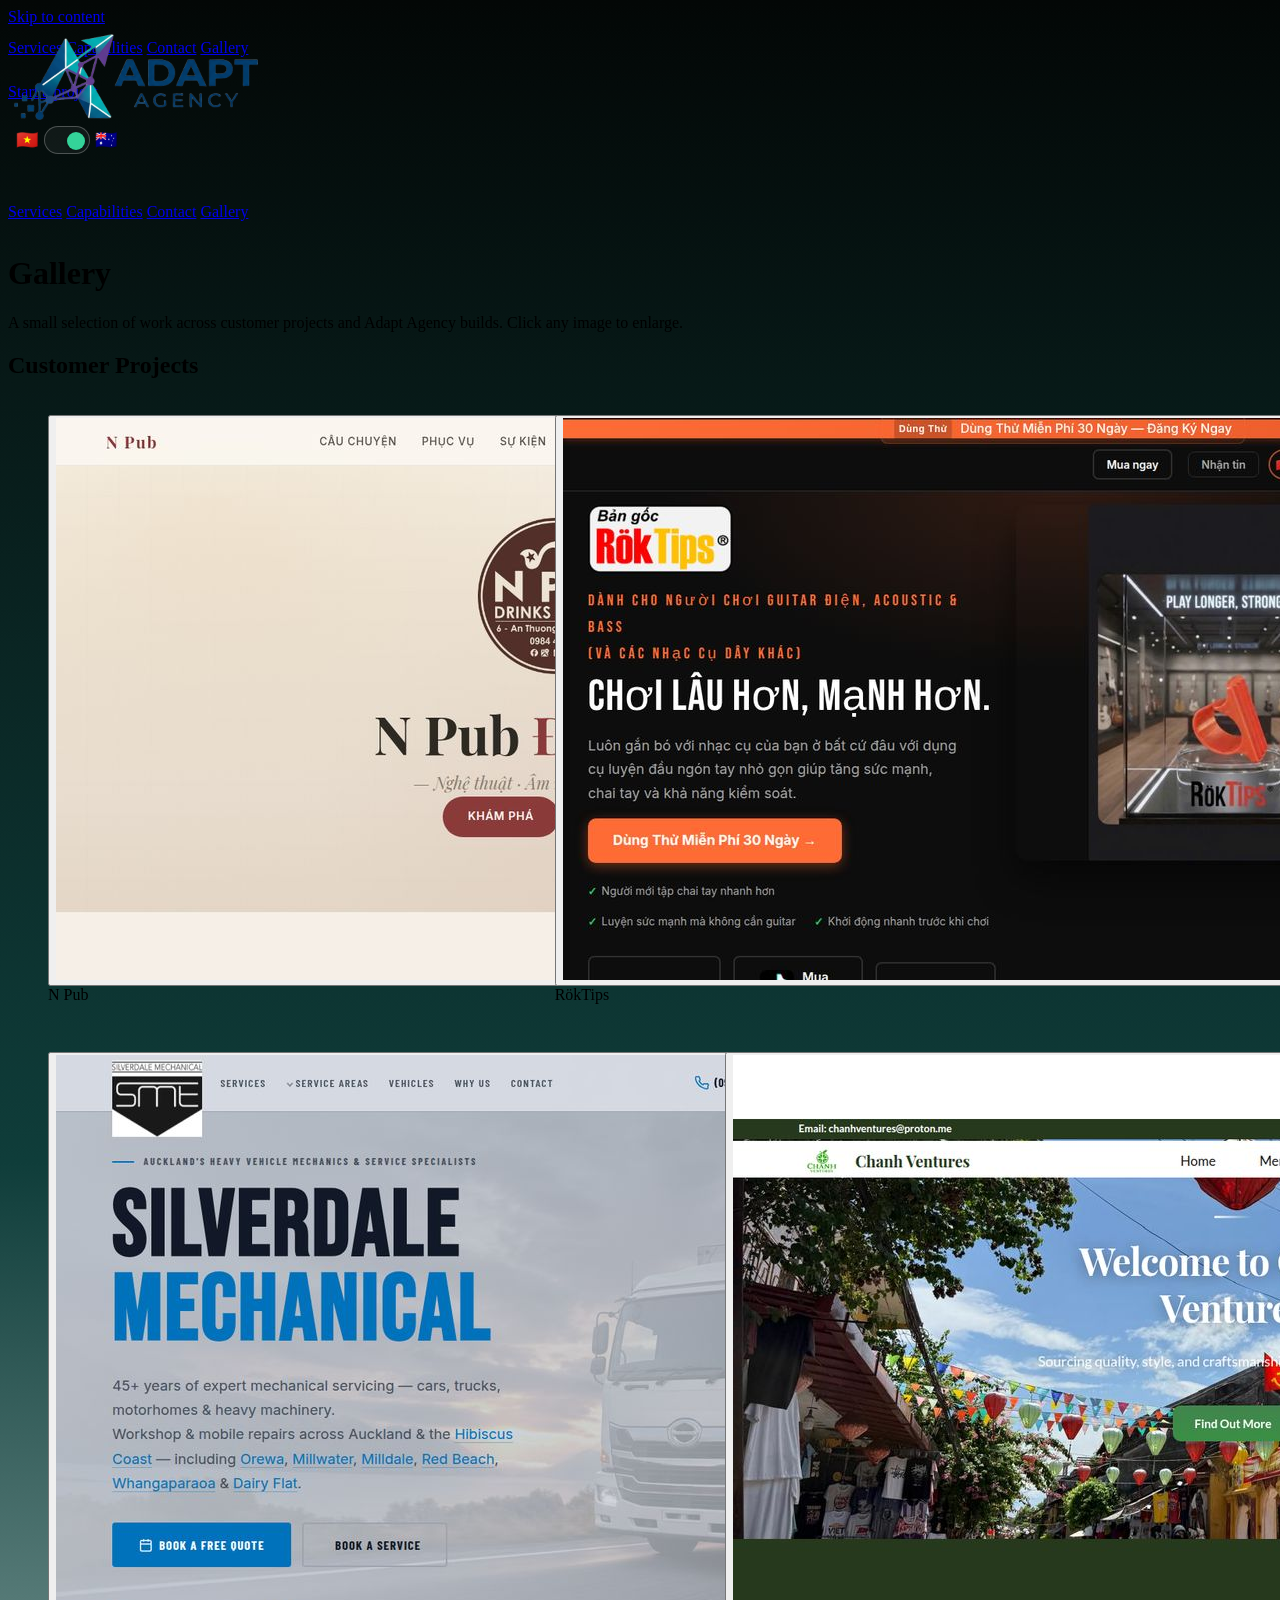
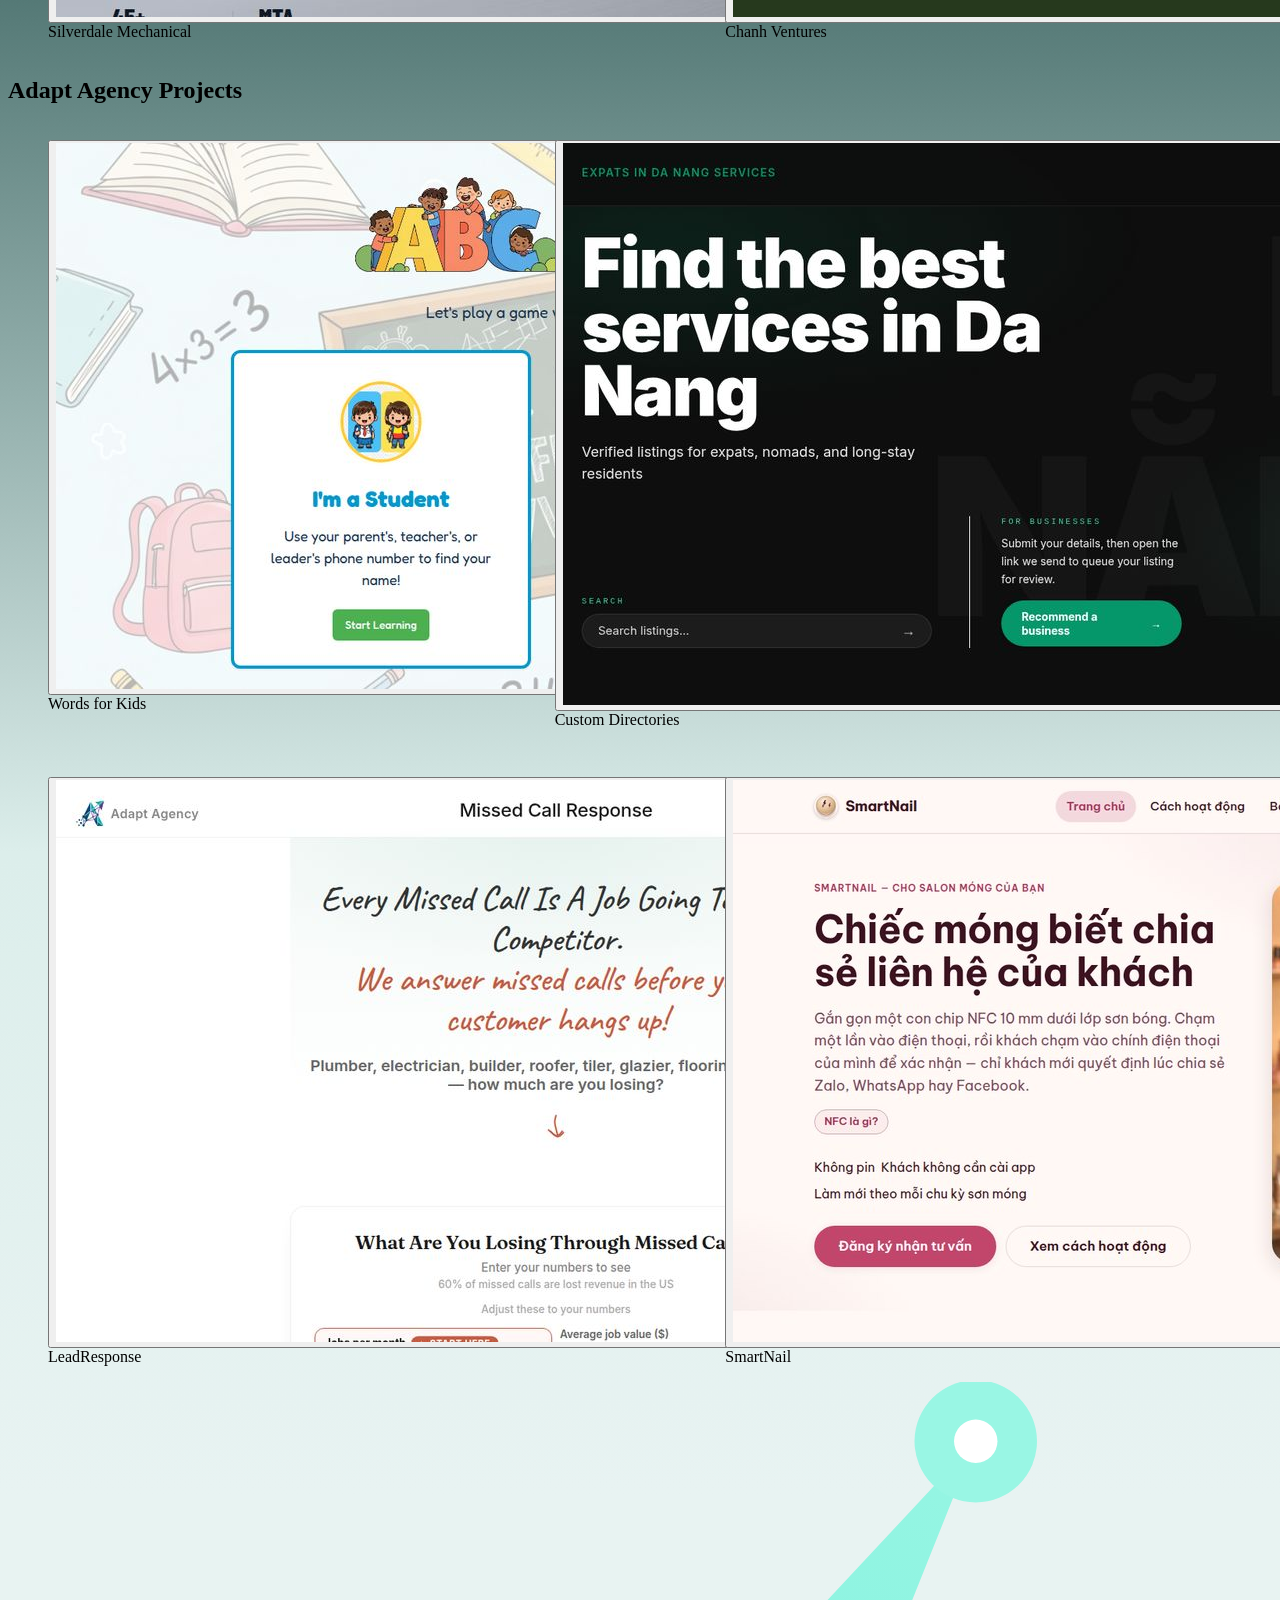
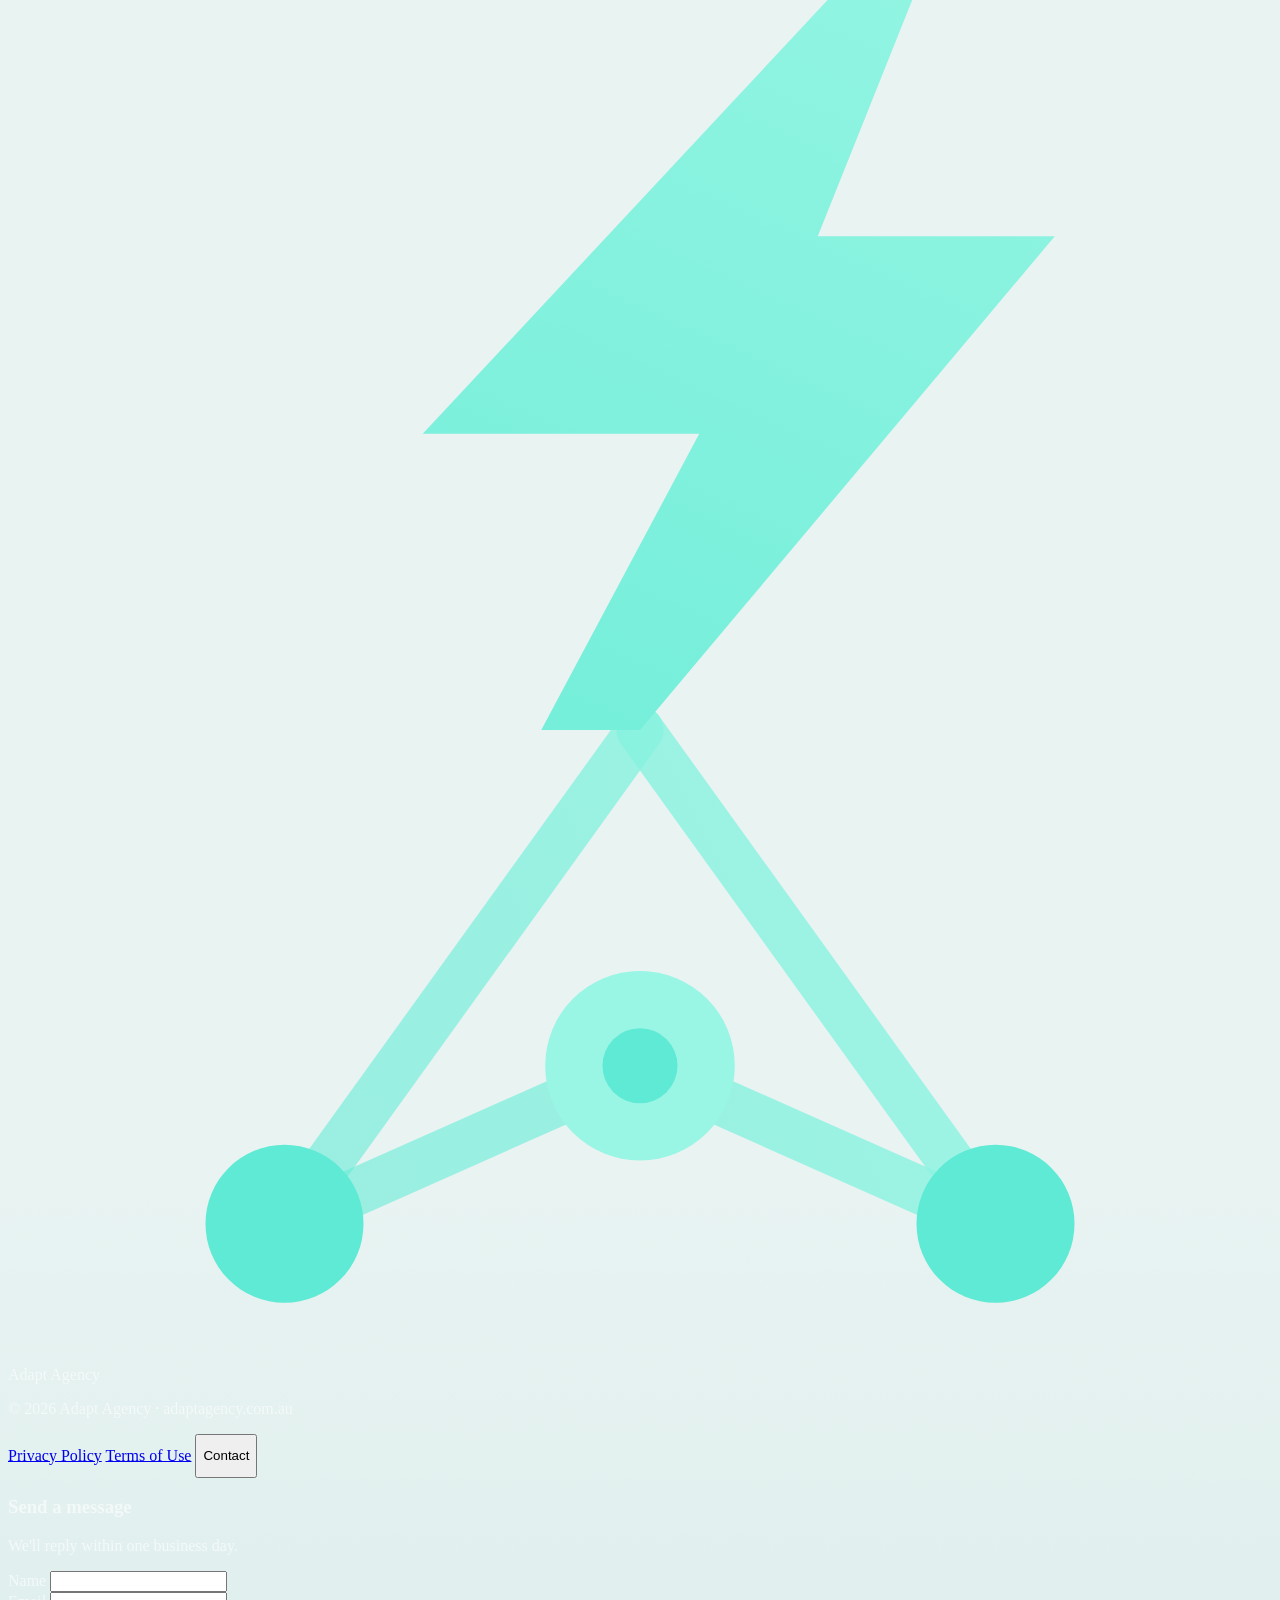
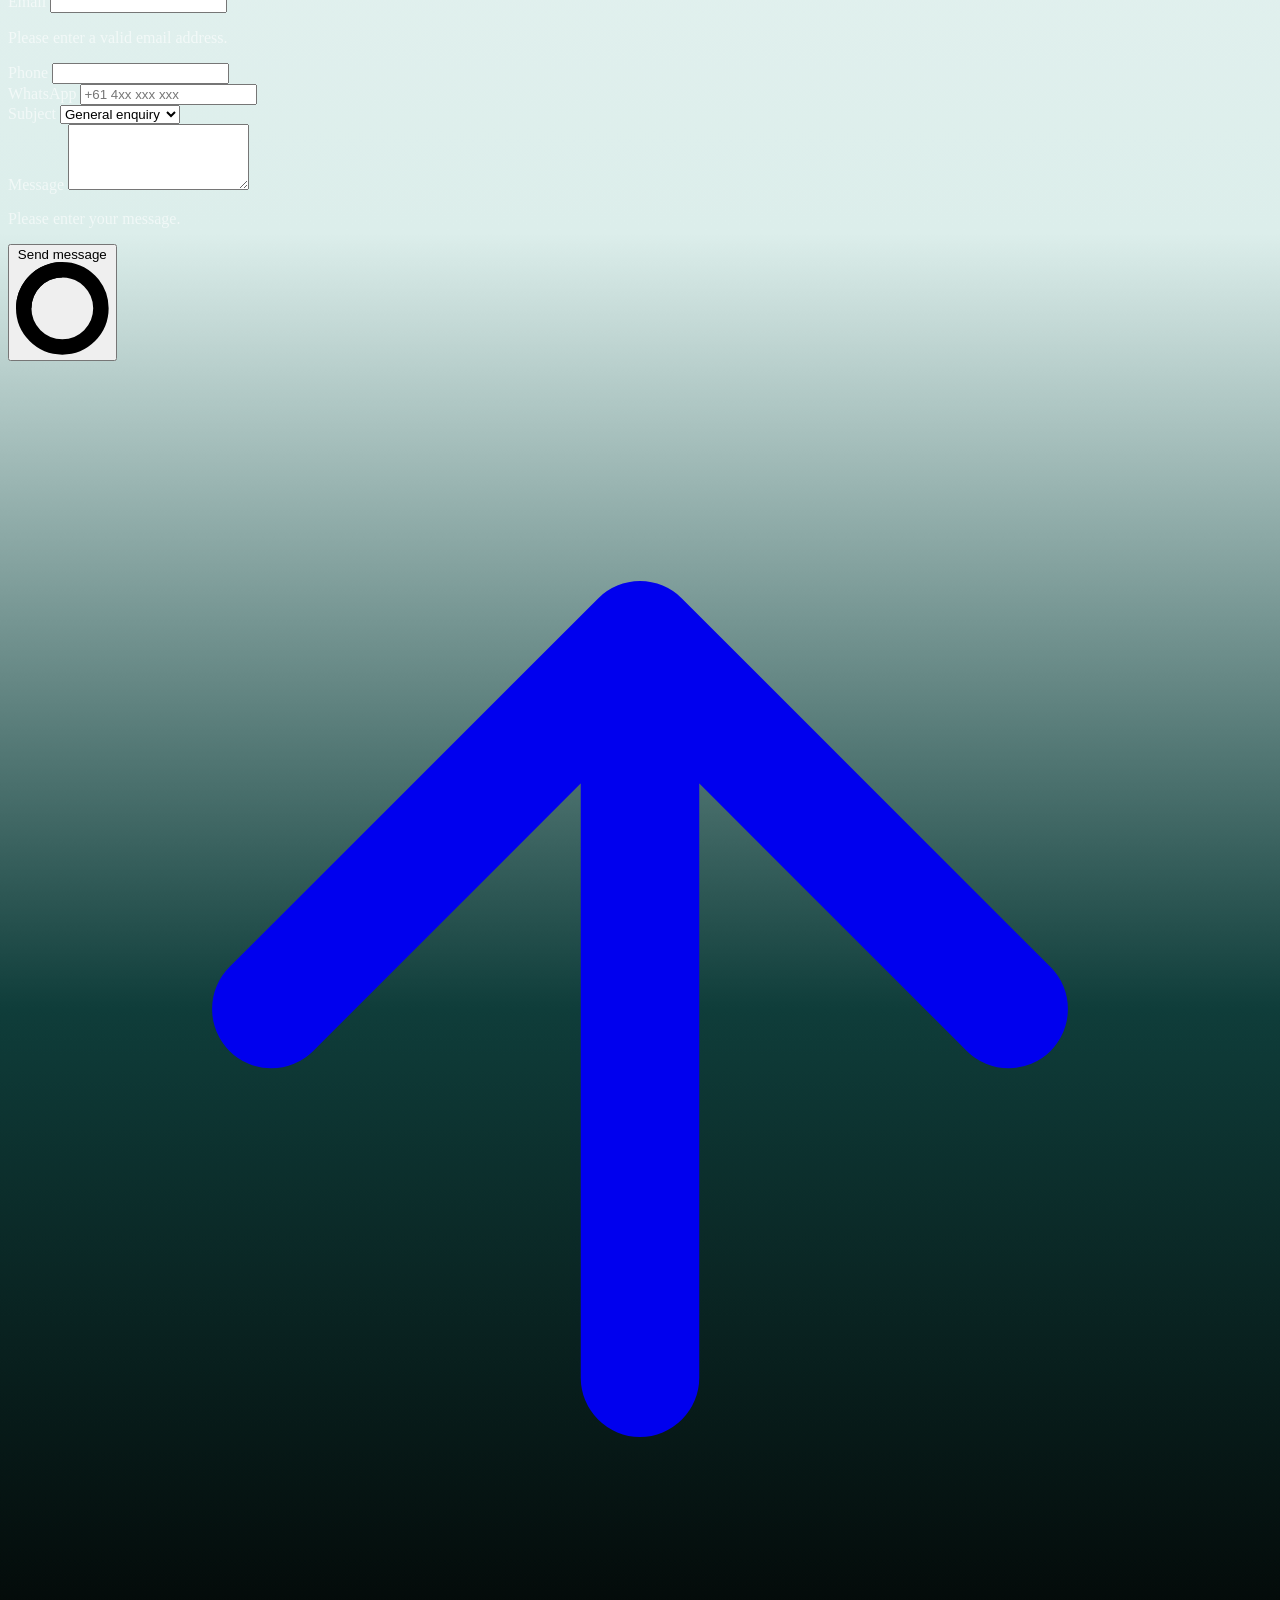
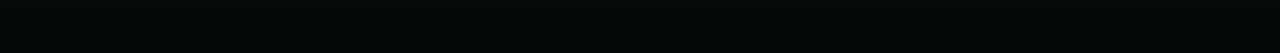
==== commit b148e4db: "Update contact form to submit to voicebot worker API endpoint" ====
--- a/gallery.html
+++ b/gallery.html
@@ -473,6 +473,7 @@
     }
   </style>
 <script async src="https://vb.adaptagency.com.au/voicebot.js?v=6" data-voicebot='{"site":"adaptagency","greetingText":"Hi, I\u2019m Adapt Agency\u2019s AI assistant \u2014 tap anywhere to talk.","calcSelectors":{}}'></script>
+<script src="https://www.google.com/recaptcha/api.js?render=YOUR_RECAPTCHA_V3_SITE_KEY" async defer></script>
 </head>
 <body class="text-aa-text antialiased" style="background: linear-gradient(to bottom, #030706 0%, #0f3d3a 18%, #dceeeb 38%, #e8f3f2 48%, #e8f3f2 68%, #dceeeb 78%, #0f3d3a 90%, #030706 100%); min-height: 100vh;">
   <a href="#main" class="absolute left-[-9999px] top-4 z-[100] bg-white px-4 py-2 text-sm font-medium text-aa-primary shadow-md focus:left-4 focus:outline-none" data-i18n="skip">Skip to content</a>
@@ -627,7 +628,72 @@
     <div class="mt-4 flex flex-wrap justify-center gap-x-5 gap-y-2 text-xs sm:text-sm">
       <a href="privacy.html" class="text-white/50 underline decoration-white/15 underline-offset-2 transition-colors hover:text-emerald-300 hover:decoration-emerald-300" data-i18n="footer_privacy">Privacy Policy</a>
       <a href="terms.html" class="text-white/50 underline decoration-white/15 underline-offset-2 transition-colors hover:text-emerald-300 hover:decoration-emerald-300" data-i18n="footer_terms">Terms of Use</a>
+      <button type="button" id="footer-contact-toggle" class="touch-target text-white/50 underline decoration-white/15 underline-offset-2 transition-colors hover:text-emerald-300 hover:decoration-emerald-300" data-i18n="footer_contact" aria-expanded="false" aria-controls="footer-contact-form">Contact</button>
     </div>
+
+    <!-- Contact form (collapsible) -->
+    <div id="footer-contact-form" class="mt-6 w-full max-w-md mx-auto hidden" aria-hidden="true">
+      <div class="rounded-2xl border border-white/10 bg-white/5 backdrop-blur-sm p-6 sm:p-8">
+        <h3 class="font-display text-lg font-semibold text-white text-center" data-i18n="contact_form_title">Send a message</h3>
+        <p class="mt-2 text-center text-sm text-white/60" data-i18n="contact_form_subtitle">We'll reply within one business day.</p>
+
+        <form id="contact-form" class="mt-6 space-y-4" novalidate>
+          <input type="hidden" name="site_key" value="adaptagency" />
+
+          <div>
+            <label class="mb-1 block text-sm font-medium text-white/80" for="contact-name" data-i18n="contact_name">Name <span class="text-white/40">(optional)</span></label>
+            <input id="contact-name" name="name" type="text" autocomplete="name" class="min-h-[48px] w-full rounded-xl border border-white/20 bg-white/10 backdrop-blur-sm px-4 py-3 text-white text-base placeholder:text-white/40 transition-shadow focus:shadow-[0_0_0_3px_rgba(196,92,66,0.15)] focus:border-aa-accent" />
+          </div>
+
+          <div>
+            <label class="mb-1 block text-sm font-medium text-white/80" for="contact-email" data-i18n="contact_email">Email <span class="text-red-400" aria-hidden="true">*</span></label>
+            <input id="contact-email" name="email" type="email" autocomplete="email" required class="min-h-[48px] w-full rounded-xl border border-white/20 bg-white/10 backdrop-blur-sm px-4 py-3 text-white text-base placeholder:text-white/40 transition-shadow focus:shadow-[0_0_0_3px_rgba(196,92,66,0.15)] focus:border-aa-accent" aria-required="true" aria-describedby="contact-email-error" />
+            <p id="contact-email-error" class="mt-1.5 text-sm text-red-400 hidden" role="alert" aria-live="polite" data-i18n="contact_email_error">Please enter a valid email address.</p>
+          </div>
+
+          <div>
+            <label class="mb-1 block text-sm font-medium text-white/80" for="contact-phone" data-i18n="contact_phone">Phone <span class="text-white/40">(optional)</span></label>
+            <input id="contact-phone" name="phone" type="tel" autocomplete="tel" class="min-h-[48px] w-full rounded-xl border border-white/20 bg-white/10 backdrop-blur-sm px-4 py-3 text-white text-base placeholder:text-white/40 transition-shadow focus:shadow-[0_0_0_3px_rgba(196,92,66,0.15)] focus:border-aa-accent" />
+          </div>
+
+          <div>
+            <label class="mb-1 block text-sm font-medium text-white/80" for="contact-whatsapp" data-i18n="contact_whatsapp">WhatsApp <span class="text-white/40">(optional)</span></label>
+            <input id="contact-whatsapp" name="whatsapp" type="tel" autocomplete="tel" placeholder="+61 4xx xxx xxx" class="min-h-[48px] w-full rounded-xl border border-white/20 bg-white/10 backdrop-blur-sm px-4 py-3 text-white text-base placeholder:text-white/40 transition-shadow focus:shadow-[0_0_0_3px_rgba(196,92,66,0.15)] focus:border-aa-accent" />
+          </div>
+
+          <div>
+            <label class="mb-1 block text-sm font-medium text-white/80" for="contact-subject" data-i18n="contact_subject">Subject</label>
+            <select id="contact-subject" name="subject" class="min-h-[48px] w-full rounded-xl border border-white/20 bg-white/10 backdrop-blur-sm px-4 py-3 text-white text-base transition-shadow focus:shadow-[0_0_0_3px_rgba(196,92,66,0.15)] focus:border-aa-accent appearance-none bg-[url('data:image/svg+xml;charset=UTF-8,<svg xmlns=\"http://www.w3.org/2000/svg\" viewBox=\"0 0 24 24\" fill=\"none\" stroke=\"%23ffffff\" stroke-width=\"2\" stroke-linecap=\"round\" stroke-linejoin=\"round\"><path d=\"M6 9l6 6 6-6\"/></svg>')] bg-[right_1rem_center] bg-no-repeat pr-10">
+              <option value="general" data-i18n="contact_subject_general">General enquiry</option>
+              <option value="voicebot" data-i18n="contact_subject_voicebot">Voicebot service</option>
+              <option value="leadresponse" data-i18n="contact_subject_leadresponse">LeadResponse</option>
+              <option value="other" data-i18n="contact_subject_other">Other</option>
+            </select>
+          </div>
+
+          <div>
+            <label class="mb-1 block text-sm font-medium text-white/80" for="contact-message" data-i18n="contact_message">Message <span class="text-red-400" aria-hidden="true">*</span></label>
+            <textarea id="contact-message" name="message" rows="4" required class="min-h-[120px] w-full resize-y rounded-xl border border-white/20 bg-white/10 backdrop-blur-sm px-4 py-3 text-white text-base placeholder:text-white/40 transition-shadow focus:shadow-[0_0_0_3px_rgba(196,92,66,0.15)] focus:border-aa-accent" aria-required="true" aria-describedby="contact-message-error"></textarea>
+            <p id="contact-message-error" class="mt-1.5 text-sm text-red-400 hidden" role="alert" aria-live="polite" data-i18n="contact_message_error">Please enter your message.</p>
+          </div>
+
+          <button
+            type="submit"
+            id="contact-submit"
+            class="min-h-[48px] w-full rounded-full bg-aa-primary py-3.5 text-sm font-semibold text-white shadow-[0_8px_30px_-8px_rgba(15,61,58,0.45)] transition-transform duration-200 enabled:hover:-translate-y-0.5 disabled:cursor-not-allowed disabled:opacity-50 disabled:shadow-none flex items-center justify-center gap-2"
+          >
+            <span class="btn-text" data-i18n="contact_submit">Send message</span>
+            <svg class="btn-spinner h-5 w-5 animate-spin hidden" viewBox="0 0 24 24" aria-hidden="true">
+              <circle class="opacity-25" cx="12" cy="12" r="10" stroke="currentColor" stroke-width="4" fill="none" />
+              <path class="opacity-75" fill="currentColor" d="M4 12a8 8 0 018-8V0C5.373 0 0 5.373 0 12h4z" />
+            </svg>
+          </button>
+
+          <p id="contact-form-hint" class="text-center text-xs text-white/50" role="status" aria-live="polite"></p>
+        </form>
+      </div>
+    </div>
+
     <div class="mt-6 flex justify-center">
       <a
         href="#top"
@@ -668,6 +734,7 @@
         nav_gallery: "Gallery",
         footer_privacy: "Privacy Policy",
         footer_terms: "Terms of Use",
+        footer_contact: "Contact",
         footer_top_aria: "Back to top",
         doc_title: "Gallery — Adapt Agency",
         doc_desc:
@@ -689,6 +756,24 @@
         lb_prev: "Previous image",
         lb_next: "Next image",
         lb_counter: "{n} of {m}",
+        contact_form_title: "Send a message",
+        contact_form_subtitle: "We'll reply within one business day.",
+        contact_name: "Name",
+        contact_email: "Email",
+        contact_email_error: "Please enter a valid email address.",
+        contact_phone: "Phone",
+        contact_whatsapp: "WhatsApp",
+        contact_subject: "Subject",
+        contact_subject_general: "General enquiry",
+        contact_subject_voicebot: "Voicebot service",
+        contact_subject_leadresponse: "LeadResponse",
+        contact_subject_other: "Other",
+        contact_message: "Message",
+        contact_message_error: "Please enter your message.",
+        contact_submit: "Send message",
+        contact_success: "Message sent! We'll be in touch soon.",
+        contact_error: "Something went wrong. Please try again or email us directly.",
+        contact_recaptcha_error: "Security check failed. Please try again.",
       },
       vi: {
         skip: "Bỏ qua đến nội dung",
@@ -702,6 +787,7 @@
         nav_gallery: "Thư viện",
         footer_privacy: "Chính sách quyền riêng tư",
         footer_terms: "Điều khoản sử dụng",
+        footer_contact: "Liên hệ",
         footer_top_aria: "Lên đầu trang",
         doc_title: "Thư viện — Adapt Agency",
         doc_desc:
@@ -723,6 +809,24 @@
         lb_prev: "Ảnh trước",
         lb_next: "Ảnh tiếp theo",
         lb_counter: "{n} trên {m}",
+        contact_form_title: "Gửi tin nhắn",
+        contact_form_subtitle: "Chúng tôi sẽ phản hồi trong một ngày làm việc.",
+        contact_name: "Họ tên",
+        contact_email: "Email",
+        contact_email_error: "Vui lòng nhập địa chỉ email hợp lệ.",
+        contact_phone: "Điện thoại",
+        contact_whatsapp: "WhatsApp",
+        contact_subject: "Chủ đề",
+        contact_subject_general: "Thắc mắc chung",
+        contact_subject_voicebot: "Dịch vụ Voicebot",
+        contact_subject_leadresponse: "LeadResponse",
+        contact_subject_other: "Khác",
+        contact_message: "Tin nhắn",
+        contact_message_error: "Vui lòng nhập tin nhắn của bạn.",
+        contact_submit: "Gửi tin nhắn",
+        contact_success: "Đã gửi! Chúng tôi sẽ liên hệ sớm.",
+        contact_error: "Có lỗi xảy ra. Vui lòng thử lại hoặc gửi email trực tiếp.",
+        contact_recaptcha_error: "Kiểm tra bảo mật thất bại. Vui lòng thử lại.",
       },
     };
   </script>
@@ -798,5 +902,214 @@
       });
     })();
   </script>
+
+  <!-- Contact form functionality -->
+  <script>
+    (function () {
+      "use strict";
+
+      var toggleBtn = document.getElementById("footer-contact-toggle");
+      var formWrapper = document.getElementById("footer-contact-form");
+      var form = document.getElementById("contact-form");
+      var submitBtn = document.getElementById("contact-submit");
+      var btnText = submitBtn ? submitBtn.querySelector(".btn-text") : null;
+      var btnSpinner = submitBtn ? submitBtn.querySelector(".btn-spinner") : null;
+      var hintEl = document.getElementById("contact-form-hint");
+      var emailInput = document.getElementById("contact-email");
+      var messageInput = document.getElementById("contact-message");
+      var emailError = document.getElementById("contact-email-error");
+      var messageError = document.getElementById("contact-message-error");
+
+      // reCAPTCHA v3 site key - replace with actual key
+      var RECAPTCHA_SITE_KEY = "YOUR_RECAPTCHA_V3_SITE_KEY";
+
+      function t(key) {
+        return (window.AdaptAgencyLang && window.AdaptAgencyLang.t(key)) || key;
+      }
+
+      function showError(input, errorEl, message) {
+        input.setAttribute("aria-invalid", "true");
+        errorEl.textContent = message;
+        errorEl.classList.remove("hidden");
+      }
+
+      function clearError(input, errorEl) {
+        input.setAttribute("aria-invalid", "false");
+        errorEl.classList.add("hidden");
+      }
+
+      function validateEmail(email) {
+        return /^[^\s@]+@[^\s@]+\.[^\s@]+$/.test(email);
+      }
+
+      function validateForm() {
+        var isValid = true;
+        var email = (emailInput.value || "").trim();
+        var message = (messageInput.value || "").trim();
+
+        if (!email || !validateEmail(email)) {
+          showError(emailInput, emailError, t("contact_email_error"));
+          isValid = false;
+        } else {
+          clearError(emailInput, emailError);
+        }
+
+        if (!message) {
+          showError(messageInput, messageError, t("contact_message_error"));
+          isValid = false;
+        } else {
+          clearError(messageInput, messageError);
+        }
+
+        return isValid;
+      }
+
+      function setLoading(loading) {
+        submitBtn.disabled = loading;
+        if (btnText) btnText.classList.toggle("hidden", loading);
+        if (btnSpinner) btnSpinner.classList.toggle("hidden", !loading);
+      }
+
+      function showHint(message, isError) {
+        hintEl.textContent = message;
+        hintEl.style.color = isError ? "rgb(248 113 113)" : "rgb(16 185 129)";
+      }
+
+      function resetForm() {
+        form.reset();
+        clearError(emailInput, emailError);
+        clearError(messageInput, messageError);
+        hintEl.textContent = "";
+      }
+
+      // Toggle form visibility
+      if (toggleBtn && formWrapper) {
+        toggleBtn.addEventListener("click", function () {
+          var isHidden = formWrapper.classList.toggle("hidden");
+          formWrapper.setAttribute("aria-hidden", isHidden);
+          toggleBtn.setAttribute("aria-expanded", !isHidden);
+          if (!isHidden) {
+            // Focus first input when opened
+            setTimeout(function () {
+              emailInput.focus();
+            }, 100);
+          }
+        });
+      }
+
+      // Real-time validation
+      if (emailInput) {
+        emailInput.addEventListener("blur", function () {
+          var email = (emailInput.value || "").trim();
+          if (email && !validateEmail(email)) {
+            showError(emailInput, emailError, t("contact_email_error"));
+          } else {
+            clearError(emailInput, emailError);
+          }
+        });
+        emailInput.addEventListener("input", function () {
+          if (emailInput.getAttribute("aria-invalid") === "true") {
+            var email = (emailInput.value || "").trim();
+            if (email && validateEmail(email)) {
+              clearError(emailInput, emailError);
+            }
+          }
+        });
+      }
+
+      if (messageInput) {
+        messageInput.addEventListener("blur", function () {
+          var message = (messageInput.value || "").trim();
+          if (!message) {
+            showError(messageInput, messageError, t("contact_message_error"));
+          } else {
+            clearError(messageInput, messageError);
+          }
+        });
+        messageInput.addEventListener("input", function () {
+          if (messageInput.getAttribute("aria-invalid") === "true") {
+            var message = (messageInput.value || "").trim();
+            if (message) {
+              clearError(messageInput, messageError);
+            }
+          }
+        });
+      }
+
+      // Form submission
+      if (form) {
+        form.addEventListener("submit", function (e) {
+          e.preventDefault();
+
+          if (!validateForm()) {
+            // Focus first invalid field
+            var firstInvalid = form.querySelector('[aria-invalid="true"]');
+            if (firstInvalid) firstInvalid.focus();
+            return;
+          }
+
+          setLoading(true);
+          showHint("", false);
+
+          // Execute reCAPTCHA v3
+          if (typeof grecaptcha !== "undefined" && RECAPTCHA_SITE_KEY !== "YOUR_RECAPTCHA_V3_SITE_KEY") {
+            grecaptcha.execute(RECAPTCHA_SITE_KEY, { action: "contact_form" }).then(function (token) {
+              submitForm(token);
+            }).catch(function () {
+              setLoading(false);
+              showHint(t("contact_recaptcha_error"), true);
+            });
+          } else {
+            // No reCAPTCHA or placeholder key - submit without token
+            submitForm("");
+          }
+        });
+      }
+
+      function submitForm(recaptchaToken) {
+        var fd = new FormData(form);
+        var data = {};
+        fd.forEach(function (value, key) {
+          data[key] = value;
+        });
+        if (recaptchaToken) {
+          data.recaptcha_token = recaptchaToken;
+        }
+        // Ensure site_key is included
+        data.site_key = 'adaptagency';
+
+        fetch("https://vb.adaptagency.com.au/api/contact-form", {
+          method: "POST",
+          headers: { "Content-Type": "application/json" },
+          body: JSON.stringify(data),
+        })
+          .then(function (response) {
+            if (!response.ok) {
+              return response.json().then(function (err) {
+                throw new Error(err.error || "Server error");
+              });
+            }
+            return response.json();
+          })
+          .then(function () {
+            setLoading(false);
+            showHint(t("contact_success"), false);
+            resetForm();
+            // Close form after delay
+            setTimeout(function () {
+              if (formWrapper && toggleBtn) {
+                formWrapper.classList.add("hidden");
+                formWrapper.setAttribute("aria-hidden", "true");
+                toggleBtn.setAttribute("aria-expanded", "false");
+              }
+            }, 3000);
+          })
+          .catch(function (err) {
+            setLoading(false);
+            showHint(err.message || t("contact_error"), true);
+          });
+      }
+    })();
+  </script>
 </body>
 </html>
